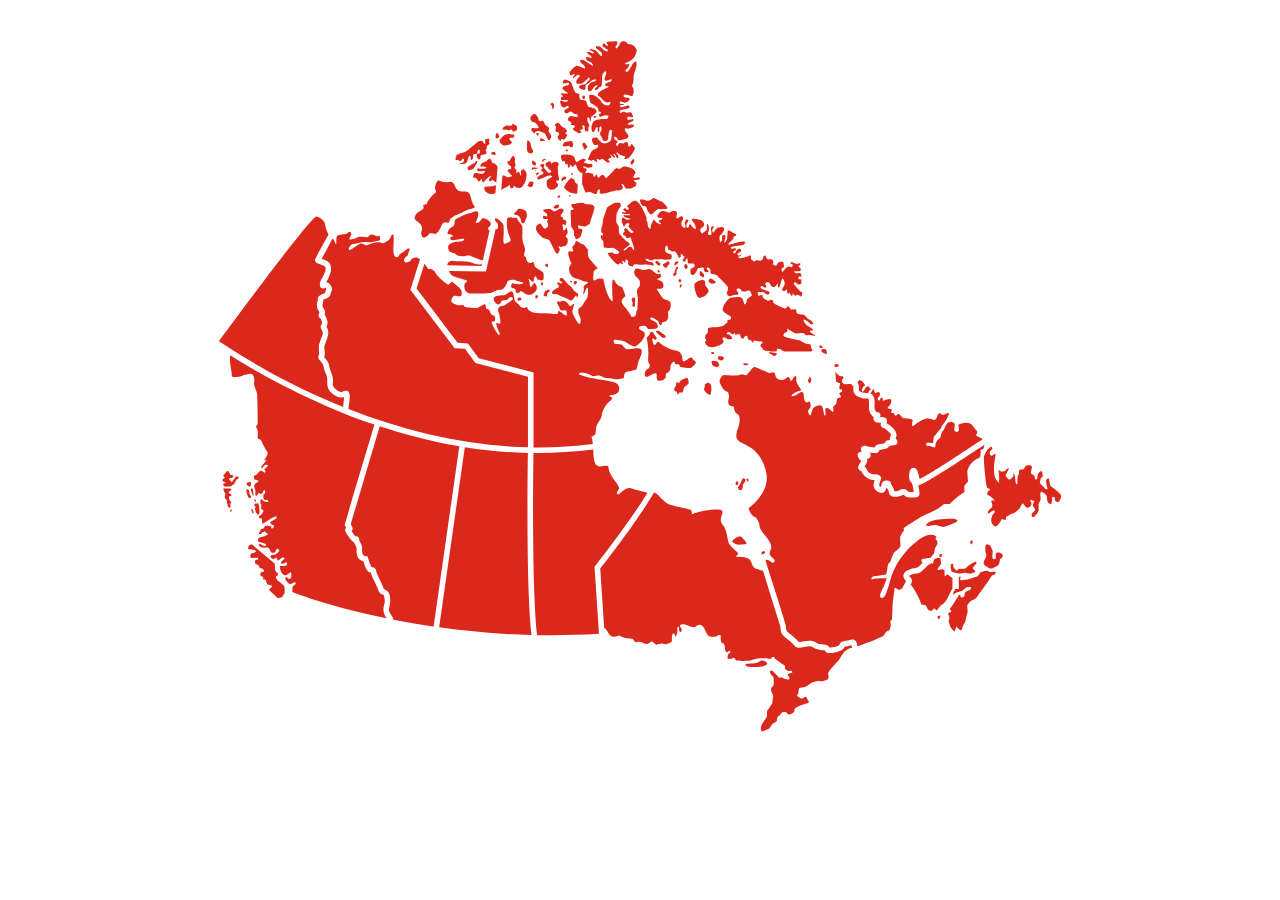
==== Canadian Trees.html @ ece07217 "Update and rename Regional Competition.html to Canadian Trees.html" ====
<!doctype html>
<html>
<head>
<meta charset="utf-8">
<title>R4B Regional Competion</title>
<style type="text/css">
* { box-sizing: border-box; }
body {
  background: #ffffff;
  color: #414042;
  font-family: 'Ted Next';
}
#canada-map { 
  fill: #da291c;
}
#canada-map g {
  transition: .3s;
}
#canada-map g:hover { 
  opacity: 0.7;
  cursor: pointer;
}
.active, .active:hover { 
  fill: #68CADA !important;
}		
#provinceInfo { 
  position: absolute;
  top: 0; right: 0;
  width: 25%;
  background: rgba(0,0,0,0.2);
  pointer-events: none;
  opacity: 0;
  transition: 1s; 
}
@media all and (max-width: 800px) {
  #provinceInfo { width: 40%; }
}
@media all and (max-width: 750px) {
  #provinceInfo { 
    width: 100%; 
    position: static; 
    background: none;
  }
#provinceInfo.show p { 
  color: #000 !important; 
  margin-bottom: 2rem; 
  }
}
#provinceInfo.show { opacity: 1; }
#provinceInfo h1 {
  background: #BBE4EC;
  padding: .3rem;
  padding-left: 1rem;
  margin-top: -.5rem;
  font-weight: 400;
}
#provinceInfo p {
  margin-left: 2rem;
  margin-right: 2rem;
}
</style>
</head>

<body>
	<div id="provinceInfo"></div>
	 <svg xmlns="http://www.w3.org/2000/svg" xmlns:xlink="http://www.w3.org/1999/xlink" id="canada-map"  class="canadaMap" style="enable-background:new 0 0 5000 3000;" x="0px" y="0px"
      	 viewBox="0 0 5000 3000" version="1.1">
      <g id="Midwest">
      	<title>Praries</title>
      	<desc>
      <image>
      </image>
      <p>Maple, White Spruce, White Birch</p>
      </desc>
      <path class="st0" d="M2322.75,2207.32c1.73-2.21,146.86-187.48,206.55-289.57c-16.55-3.9-49.21-12.35-64.88-17.71
      		c-20.91-7.15-44.02,22.56-47.32,23.11c-3.3,0.55-16.51,0-2.2-16.51c14.31-16.51-38.55-48.85-40.21-94.39c0,0-8.97-4.73-31.55,1.23
      		c-29.92,2.45-25.95-47.85-28.2-66.61c-75.86,9.84-158.47,14.4-236.39,13.61c-1.34,95.43-6.31,542.56,14.6,720.36
      		c78.84,1.5,160.62,0.06,244.6-5.19l-17.61-265.02L2322.75,2207.32z"/>
      	<path class="st0" d="M2056.55,1760.14c-81.94-1.85-165.22-9.48-249.49-22.88l-101.6,712.6c110.99,15.54,233.99,27.06,365.49,30.5
      		C2049.98,2297.21,2055.13,1856.59,2056.55,1760.14z"/>
      	<path class="st0" d="M2357.01,1080.5c-0.67-2.56-1.25-4.72-1.77-6.53c-0.68-0.55-1.49-1.07-2.4-1.53
      		C2353.83,1077.1,2355.56,1082.26,2357.01,1080.5z"/>
      	<path class="st0" d="M1778.37,1324.29l40.88,2.77l42.88,58.35l216.69,56.47l0,296.57c80.04,0.96,158.57-3.57,234.52-13.55
      		c-1.19-13.36-2.77-25.05-4.7-26.4c-4.26-2.98,9.8-6.39,14.48-12.78s-1.89-25.68,11.26-44.68c13.15-18.99,14.61-27.03,14.61-30.68
      		c0-3.65,6.57-34.33,29.95-53.32c23.37-18.99,3.65-16.8,0-22.64c-3.65-5.84,31.41-0.54,37.25-19.63s-2.19-31.85-30.87-37.31
      		c-55.06-10.26-82.14-11.11-119.51-25.27c-6.15-0.68-15.71-10.92,8.19-9.56c23.9,1.37,36.88,14.34,40.29,14.34
      		c37.9-8.22,23.01,0.26,52.59,6.83c7.51-0.68,30.05,4.78,38.24,4.78s32.1-2.05,32.1-8.2c0-6.15,0-17.76,7.51-20.49
      		c7.51-2.73,32.18-4.78,39.31-9.56c7.13-4.78,4.4-19.12,10.54-34.15c30.61-63.59,1.93-51.13-44.39-46.44
      		c-6.15,1.37-13.66-9.56-19.12-15.02c-5.46-5.46-21.85-4.1-28.68-6.15s-9.56-16.39-2.05-16.39c54.11,3.51,43.6,15.99,77.85,26.64
      		c10.71,0.4,48.69-37.36,39.61-54.64c-1.36-6.15-21.85-10.24-21.85-18.44c0-8.2,14.34-8.88,21.85-8.88
      		c7.51,0,12.29,12.98,15.71,12.98s36.2,2.73,36.88-8.88c0.68-11.61-5.46-19.81-18.44-23.9s-15.02-12.29-7.51-12.29
      		s30.73,14.34,30.73,19.81c0,5.46,8.2,20.49,13.66-2.73c0,0,15.71,3.41,21.17-12.29c5.46-15.71-3.41-28,3.41-30.73
      		c6.83-2.73,11.61-28,6.15-35.51c-5.46-7.51-25.95-8.88-31.42-17.76c-5.46-8.88-19.81-27.32-21.17-32.78
      		c-1.37-5.46,24.25,4.41,25.62-10.64s-2.74-20.53-19.16-26c-16.42-5.47,12.32-4.11,9.58-19.16c-2.74-15.06-6.84,6.84-27.37-12.32
      		c-20.53-19.16-23.27-9.58-36.95-8.21s-36.95-17.79-41.06,4.11c-4.11,21.9,21.9,28.74,21.9,42.43s2.74,13.69-6.84,24.64
      		c-9.58,10.95-1.37,31.48-1.37,39.69c0,8.21-1.37,45.17-1.37,45.17c-11.05,12.39,3.11,29.11-23.27,30.11c0,0-6.84-17.79-30.11-43.8
      		c-23.27-26,5.47-34.22,5.47-39.69c0-5.47-6.84-20.53-10.95-31.48c-4.11-10.95-15.05,1.37-31.48-28.74
      		c-16.42-30.11-7.32,79.38-7.32,79.38c-8.1,4.74-26.42-30.62-35.3-77.74c-1.45,1.76-3.18-3.4-4.18-8.06
      		c-6.11-3.11-16.94-3.85-26.92,2.6c-16.51,10.68-9.71-12.63-9.71-27.2c0-14.57,17.48-17.87,17.48-17.87s-23.31-25.84-33.99-39.44
      		c-10.68-13.6-2.91-34.97-6.8-36.91c-3.89-1.94-11.66-19.43-22.34-20.4c-10.68-0.97-17.48-14.57-23.31-10.68
      		c-5.83,3.89-2.91,13.6-9.71,16.51c-6.8,2.91-5.83,9.71-1.94,20.4c3.89,10.68-19.43-5.83-19.43,9.71c0,15.54,13.6,42.74,13.6,42.74
      		c-19.8,13.17-9.38,52.49,17.48,58.28c15.54,2.91,26.22,11.65,33.02,11.65c6.8,0,24.28,1.94,6.8,10.68
      		c-17.48,8.74-6.8,16.51-8.74,22.34c-1.94,5.83-6.8,34.97,6.8,1.94c13.6-33.02,10.68,28.17,3.89,33.99s-18.45,33.02-26.22,33.99
      		c-7.77,0.97-9.71,17.48-1.94,33.99c7.77,16.51,3.89,32.05-0.97,31.08c-4.86-0.97-27.2-37.88-27.2-49.54
      		c2.25-24.29,19.99-43.7-7.72-20.45c-3.38,0.97-10.15-12.56-16.43-16.91s-19.81-6.76-22.22-2.42c-2.42,4.35-14.49-4.83-14.49,2.42
      		s3.87,9.18,8.21,18.84s3.38,14.98,11.11,14.98c7.73,0,14.98-4.35,17.39,1.93c2.42,6.28,4.35,15.94-0.48,17.39
      		c-4.83,1.45-17.88-12.56-22.22-13.53c-4.35-0.97-5.8-9.18-8.7-2.9c-2.9,6.28-0.48,10.15-5.8,11.11
      		c-5.31,0.97-27.54-4.83-62.32-3.38c-34.79,1.45-51.21-9.18-53.63-19.33c-2.42-10.15-8.7-1.93-13.53-1.45
      		c-4.83,0.48-16.43-3.38-18.36-9.66c-1.93-6.28-16.91-12.08-19.81-21.74c-2.9-9.66-2.42-34.3-12.56-34.3s-19.81,14.49-28.51,14.98
      		c-8.7,0.48-41.55,0.48-41.55,12.56c0,12.08,11.11,25.12,19.33,24.16c8.21-0.97,11.11-15.94,14.98-15.94
      		c3.87,0,9.18-1.93,15.94-1.93c6.76,0,10.63-11.6,17.88-11.11c7.25,0.48,9.66,6.76,6.28,10.15s-27.06,18.84-30.92,22.22
      		c-3.87,3.38-16.43,1.93-20.78,5.31c-4.35,3.38-6.76,15.46-4.35,19.81c2.42,4.35,4.35,7.25,4.35,11.6c0,4.35,2.42,14.49,3.38,18.36
      		c4.39,34.07-11.37,8.3-15.46,17.39c-0.97,6.28,8.7,29.47,10.63,31.89c1.93,2.42,4.69,11.5,0.66,13.11
      		c-4.03,1.61-28.64-40.73-29.44-48.8c-0.81-8.07,5.24-3.63,10.49-4.84c5.24-1.21,4.03-21.78-2.02-22.99
      		c-21.23-3.94-8.65-22.73-26.62-25.81c-7.26-0.81-2.82-18.96-9.68-19.36c-6.86-0.4-18.55,10.49-26.62,13.71
      		c-8.07,3.23-46.78-1.61-51.62-2.82c-4.84-1.21-3.23-7.66-9.68-7.66s-14.12,2.82-20.57,0c-6.45-2.82-20.97-8.07-22.99-13.31
      		s4.44-23.8,12.5-23.8c8.07,0,28.17,9.36,28.17-5.89s2.86-18.1-39.07-50.5c0,0-11.43,13.34-15.25,12.39s-40.97-29.54-48.6-44.79
      		c-7.62-15.25-21.92-16.2-27.63-16.2c-2.12,0-8.33-10.52-17-21.45l-31.21,98.5L1778.37,1324.29z"/>
      	<path class="st0" d="M2352.84,1072.44c0.91,0.46,1.72,0.98,2.4,1.53C2351.51,1060.93,2351.52,1066.24,2352.84,1072.44z"/>
      	<path class="st0" d="M2357.2,1080.23c1.25-2.09,0.36-4.38-1.96-6.26c0.52,1.81,1.11,3.97,1.77,6.53
      		C2357.08,1080.42,2357.14,1080.34,2357.2,1080.23z"/>
      	<path class="st0" d="M2864.65,2110.19c-0.48,3.36,4.32,2.88,8.64,7.2c4.32,4.32,10.08,6.24,33.61,5.07s12.48-7.47,10.64-11.79
      		c-1.84-4.32-13.52-15.36-15.44-18.24s-13.44-1.44-17.76,0C2878.7,2095.29,2864.27,2107.29,2864.65,2110.19z"/>
      	<path class="st0" d="M2984.88,2161.07c5.6-1.3,15.53-5.01,6.37-12.07c-1.68-2.01-6.37,1.34-6.37,1.34s-4.36,2.01-4.36,7.71
      		S2983.2,2161.07,2984.88,2161.07z"/>
      	<path class="st0" d="M2914.84,1862.22c-8.75-7.08-10,2.08-16.67,16.67c-6.67,14.58-12.08,14.17-10.42,20.83
      		c1.67,6.67,12.61,9.58,14.64,5.83c2.03-3.75,6.61-9.17,4.11-20C2906.51,1885.55,2923.59,1869.3,2914.84,1862.22z"/>
      	<path class="st0" d="M2879.84,1875.14c-3.75,7.92-0.83,12.92,3.81,12.5C2890.61,1885.88,2890.8,1863.95,2879.84,1875.14z"/>
      	<path class="st0" d="M2929.42,1866.39c0-4.17-4.17-3.75-4.17-3.75s0,0-3.52-0.01c-3.52-0.01,2.27,9.18,3.52,11.26
      		S2929.42,1870.55,2929.42,1866.39z"/>
      	<path class="st0" d="M1622.5,846.33c32.28,26.8,1.14,36.1,17.41,60.13c7.91,5.54,23.74-7.12,25.32-12.66c1.58-5.54,18.99,0,23.74,0
      		c28.56-7.56,18.49-57.84,52.22-43.52c3.96,0,5.54-15.82,11.08-18.99c5.54-3.16,13.45-11.87,21.36-12.66
      		c7.91-0.79,36.4-18.2,48.27-21.36c11.87-3.16,30.86-7.12,22.95-14.24c-7.91-7.12-13.45-30.07-15.82-41.14
      		c-10.02-31.05-42.54-0.74-58.55-31.65c-2.37-4.75-7.12-26.11-25.32-22.15c-34.87,7.19-41.2-20.55-51.62,4.75
      		c-1.78,3.96-6.14,18.99-3.76,24.53c2.37,5.54,7.12,11.87,0,14.24s-31.65,34.02-32.44,41.14c-0.79,7.12-8.7,3.96-14.24,7.12
      		c-5.54,3.16,12.66,8.7-11.87,22.15c-24.53,13.45-22.15,29.28-22.15,29.28S1601.14,829.71,1622.5,846.33z"/>
      	<path class="st0" d="M1772.44,601.87c1.71,0,10.89-2.97,11.63,2.22c0.74,5.19,11.86-0.74,12.6-5.93c0.74-5.19,8.15-2.97,7.41,5.93
      		c-0.74,8.89-16.31,9.64-16.31,11.86c0,2.22,14.83,0.74,20.01,0c13.79-3.68,7.44-22.27,18.53-31.13c2.96-2.97,4.45,8.15,4.45,14.08
      		s8.9,0.74,8.62-7.41c-0.7-26.17,15.02-3.37,17.32-22.24c2.22-10.38,9.64-15.57,9.64,0c0,15.57-9.64,0-11.86,10.38
      		c-2.22,10.38,4.45,19.27,10.38,19.27s4.45-16.26,4.45-16.26s16.33-4.35,21.77-6.53c5.44-2.18-2.18-13.06-2.18-13.06
      		s5.44-4.35,5.44-13.18s16.33-12.94,10.89-15.12c-9.63-7,15.18-24.1-17.42-15.24v18.5c-14.74-3.29-1.29-20.49-29.39-8.71
      		c0,0-46.81,42.45-55.51,42.45c-8.71,0-30.48,10.89-30.48,10.89s3.48,6.62,0,6.62C1768.96,589.27,1770.73,601.87,1772.44,601.87z"/>
      	<path class="st0" d="M1850.06,606.86c-2.18,2.91-2.18,7.28-6.55,7.28s-25.8,16.39-25.8,16.39c2.68,19.87,14.88,7.63,19.41,7.63
      		c4.53,0,13.67-18.93,18.04-25.48C1859.52,606.13,1852.24,603.95,1850.06,606.86z"/>
      	<path class="st0" d="M1896.1,602.31c-6.97,8.83-20.53,4.92-28.03,21.44c-4.08,5.67,21.13,1.69,23.45,5.81
      		c4.34,6.76-20.52,5.74-23.72,6.26c-2.87,0-7.82-2.09-9.65-2.09s-1.3,5.21-1.63,9.91c-0.33,4.69,25.88,1.56,29.27,1.56
      		s-2.61,7.04-4.43,8.6c-1.82,1.56-8.86,2.61-11.99,2.35c-3.13-0.26-4.95-2.61-9.65-2.87c-4.69-0.26-15.38-0.52-15.9,1.04
      		c-0.5,4.34-9.73,17.58,2.9,17.47c10.63-1.53,10.44,21.15,20.3,11.99c15.33-19.56,2.31,8.6,15.71,5.8
      		c12.74-21.02,38.22-32.49,26.76-21.66c-11.47,10.83-6.37,19.11,0,17.2c6.37-1.91,7.01-9.56,10.19-3.74
      		c2.09,3.81,7.17,6.41,12.05,7.76l5.01-61.57c-4.18-4.75-10.71-13.16-13.23-13.16c-3.19,0-8.28-0.64-8.92-4.7
      		C1912.45,598.99,1904.35,588.92,1896.1,602.31z"/>
      	<path class="st0" d="M1912.66,705.5c-4.46,0.64-26.12-1.27-27.39,3.19c-7.44,15.38,19.72,34.24,42.88,24.25l2.59-31.81
      		C1922.59,703.59,1914.7,705.21,1912.66,705.5z"/>
      	<path class="st0" d="M1965.54,710.6c5.73-0.64,8.28-1.91,14.65-8.28c6.37-6.37,5.1-1.91,5.73,4.46c0.64,6.37,10.83,8.28,11.47,5.12
      		c0.64-3.16,4.46-11.49,7.01-6.4c2.55,5.1,8.28,5.73,18.47,6.37c10.19,0.64,14.65-9.56,21.02-19.75s5.73-20.39,7.64-30.58
      		c1.91-10.19-6.37-20.39-11.47-22.93c-5.1-2.55-14.01,8.28-11.47,10.83c2.55,2.55,0,14.01,0,14.01
      		c-8.66-9.98,0.16-19.31-16.72-11.47c-2.71,0-4.3-1.91-1.12-5.1c5.14-8.51-12.14-10.45-5.06-20.21c3.86-4.92,0.6-12.28,0-16.1
      		s-0.68-7.01-0.04-13.38c0.64-6.37-6.37-14.65-8.28-12.74c-1.91,1.91-10.19,12.74-12.1,18.47s-10.19,0-10.19,5.73
      		c0,5.73,5.1,13.38,10.83,15.06c5.73,1.69,8.28,14.24-1.27,14.24s-10.83,7.01-5.1,9.56c5.73,2.55,3.19,10.19,11.47,13.38
      		c8.28,3.19-4.46,8.28-12.74,8.28c-11.31,0.78-9.62-10.49-22.41-5.59l-4.59,56.44C1958.24,715.1,1963.41,710.84,1965.54,710.6z"/>
      	<path class="st0" d="M1898.34,873.11c-2.48-4.13,10.74-8.26,11.57-19.01c0.83-10.74-23.14-23.96-31.4-22.31
      		s-6.61,12.39-18.14,16.88c-11.53,4.48-11.61,0.48-6.65-8.61c4.96-9.09,9.09-25.62,4.96-33.88c-4.13-8.26-28.92,5.78-34.7,5.78
      		s-57.02,22.31-57.02,28.92c0.59,37.4-20.26,12.97-28.92,52.88c24.79,0.83,24.79,10.74,16.53,10.74c-8.26,0-6.61,14.05,3.31,14.05
      		s32.23-5.78,42.97-5.78s-1.65,10.74-10.74,10.74c-9.09,0-42.97,1.65-47.93,17.35c-4.96,15.7,6.61,26.44,19.01,28.12
      		c12.39,1.67,10.74,10.72,26.44,12.37c15.7,1.65,29.75-4.13,37.18-2.48c7.44,1.65,43.79,18.18,50.4,18.18c1.51,0,2.36,0.95,2.69,2.4
      		l27.08-119.53C1902.34,878.49,1899.86,875.65,1898.34,873.11z"/>
      	<path class="st0" d="M2118.14,1048.29c-0.83-7.44-35.53-19.83-35.53-29.75c0-9.92-6.61-18.18-8.26-14.05
      		c-1.65,4.13-9.09,7.44-18.18,0c-9.09-7.44-4.13-19.83-11.04-21.48c-6.91-1.65-2.18-13.22-0.53-20.66
      		c1.65-7.44-0.83-19.01-4.13-25.62c-3.31-6.61-6.61-25.62-5.78-38.01s0-16.53,0-30.48c0-13.95-19.01-25.71-19.83-33.98
      		c-0.83-8.26-15.7-0.83-20.66-4.96c-4.96-4.13-19.01,1.65-19.01,1.65c-8.26,40.49,11.57,78.5,13.22,85.94s-14.05,12.39-22.31,15.7
      		c-8.26,3.31-6.61-19.83-5.78-28.92s0.83-35.53,0-43.79c-0.83-8.26-23.14-28.09-30.57-28.09s-1.65,13.22,4.13,16.88
      		c6.75,3.59,6.98,32.02-5,25.36l-38.19,168.56l-146.52-2.66c4.09,9.05,10.08,17.55,17.85,20.75c14.05,5.78,53.71,14.87,54.54,19
      		c0.83,4.13-9.92,9.92-9.92,9.92c-8.26,36.36,19.83,39.66,19.83,39.66s76.85,1.65,85.11-2.48c8.26-4.13,23.96-13.22,38.01-12.39
      		s24.79-25.62,24.79-30.57s24.79-11.57,33.05-6.61c8.26,4.96,28.92,6.61,30.57,9.92c-0.55,11.3-41.34,2-43.79,1.65
      		c-15.19,29.41,14.67,12.97,14.05,28.92c0,11.57,9.09,14.87,15.7,5.78c6.61-9.09,5.78-2.48,23.96,7.44
      		c18.18,9.92,36.36-3.31,42.14-15.7c5.78-12.39-2.48-24.79-7.44-27.27s-7.44,11.57-11.57,14.05c-4.13,2.48-7.44-0.83-7.44-12.39
      		s-5.78-13.22-4.13-17.35c1.65-4.13,13.22,10.74,17.35,10.74c4.13,0,3.31-14.05,4.96-18.18s9.92-3.31,9.92,4.13
      		s13.22,7.44,21.48,8.26C2121.44,1078.03,2118.96,1055.72,2118.14,1048.29z"/>
      	<path class="st0" d="M1875.83,1008.56c-6.61,15.43-37.67-1.61-51.03-4.07c-10.74-3.31-47.93-2.48-61.97-4.13
      		c-13.45-1.58-25.38,5.93-24.92,17.46l135.27,2.45L1875.83,1008.56z"/>
      	<path class="st0" d="M2014.54,1149.22c0,0,1.86,9.81,6.89,8.75c5.04-1.06,9.81-1.06,9.81-5.57S2024.69,1141.36,2014.54,1149.22z"/>
      	<path class="st0" d="M2087.42,1137.03c-3.18,0,0,13.25,0,13.25C2095.4,1148.55,2105.11,1134.56,2087.42,1137.03z"/>
      	<path class="st0" d="M2142.28,1121.66c2.12-2.65-0.8-8.75-2.92-7.95c-2.12,0.8-15.11,6.36-15.11,6.36
      		c-0.89,10.3-14.31,17.88,5.83,20.67C2138.93,1128.7,2126.32,1130.35,2142.28,1121.66z"/>
      	<path class="st0" d="M2199.53,1074.75c-3.18-3.98-6.89-7.69-9.54-7.95c-7.6,0.8-12.77,11.7-1.32,15.37c6.1,1.59,3.71,6.63,0,7.16
      		s-9.28-3.98-13.52-4.24c-4.24-0.26-3.71,3.45,1.06,9.28c4.77,5.83,5.04,10.34,0,11.4c-5.04,1.06-21.47,14.31-21.47,14.31
      		c-8.89,10.04,3.07,11.5,13.25,11.66c5.04,0.27,51.15,22.79,57.25,24.91c6.1,2.12,8.48-2.65,11.13-6.33
      		c2.65-3.68,7.69-13.02,10.87-13.4c3.18-0.38,1.06,7.54,3.71,7.8c2.65,0.27,4.51-8.22,5.04-10.32c0.54-7.67-17.34-11.43-20.67-20.76
      		c-1.06-2.72-4.51-9.47-9.54-12.38S2202.71,1078.72,2199.53,1074.75z"/>
      	<path class="st0" d="M2020.24,822.72c4.6,3.43,9.21,12.03,9.54,21.23s6.25,7.56,9.86,7.56c3.62,0,9.54-18.09,12.17-24.99
      		c2.63-6.91-0.99-16.44-1.97-21.37c-0.99-4.93-12.5-7.23-15.13-8.88c-2.63-1.64-16.77-4.6-18.09,0
      		c-1.32,4.6-14.14,15.78-14.14,15.78C2000.16,821.46,2014.49,817.27,2020.24,822.72z"/>
      	<path class="st0" d="M2169.2,970.56c6.25,5.26,7.56-1.97,11.84-9.54c7.39-11.45-9.51-12.23-0.66-18.09
      		c2.96-0.99,6.25,4.93,8.55,2.96c6-7.07,13.27,1.39,20.72-10.52c3.29-3.62,4.28-7.23,4.43-14.14c3.05-19.34-13.05-8.41-6.73-21.37
      		c0.99-2.96,4.6-5.92,6.25-8.88c1.64-2.96-1.32-14.47-2.63-19.4c-1.32-4.93-3.95-0.99-5.26,2.3c-1.32,3.29-4.27,5.26-7.56,5.26
      		c-3.29,0-2.96-7.23-2.96-12.17c0-4.93-1.64-4.6-1.64-9.21c0-4.6,7.23-0.33,10.39,1.64c3.16,1.97,4.4-8.22,4.73-13.81
      		c0.33-5.59-2.96-5.59-7.89-6.91c-4.93-1.32-3.29-0.33-4.93-5.9c-1.64-5.57-3.62-6.93-6.91-6.93s-4.6-5.59-0.99-9.21
      		c16.59-13.67,10.35-29.01-10.19-20.97c-2.96,1.06-10.19,9.14-17.43,7.89c-7.23-1.25-7.23-4.67-11.84-6.64
      		c-5.87-2.94-49.04-1.93-23.35,12.5c11.18,5.26,8.88,15.45,5.79,14.94c-3.09-0.52-5.13-1.45-9.66-1.64
      		c-4.53-0.19-3.36-8.69-4.68,3.48c-1.32,12.17,6.58,8.88,16.44,8.88s-3.62,6.91-0.33,12.17c3.29,5.26,3.29,0.66,3.95,8.88
      		c0.66,8.22-0.66,8.88-7.56,13.81c-6.91,4.93-10.25,0-10.25,0s-13.09-18.3-13.09-18.3c-29.89,13.79-16.71,32.24,2.63,51.51
      		c11.58,13.93,16.29,6.46,30.58,13.81C2145.86,921.23,2162.95,965.3,2169.2,970.56z"/>
      	<path class="st0" d="M2651.27,1527.7c0,0,2.04-6.81,7.84-6.47c20.07,3.39,5.93-14.29,19.76-24.87c3.75-2.73,13.63-7.5,13.63-13.97
      		s-2.38-23.51-10.9-19.08c-8.52,4.43-23.17,9.2-23.17,14.65c-1.36,12.49-14.55-3.75-14.99,5.45c0,5.45-1.36,13.97-3.75,15.67
      		c-6.4,1.55-4.73,19.03,2.04,17.72c3.75-0.68,5.45,0,4.77,5.79S2651.27,1527.7,2651.27,1527.7z"/>
      	<path class="st0" d="M2762.68,1522.24c3.75,3.41,10.56,8.52,13.97,8.52s3.75-10.9,5.49-17.38c1.75-6.47-0.72-13.97-0.04-18.24
      		s-7.15-10.38-10.9-12.43c-3.75-2.04-6.47,3.07-11.58,3.41c-5.11,0.34-3.07,12.95-3.07,12.95
      		C2749.11,1506.72,2755.83,1515.74,2762.68,1522.24z"/>
      	<path class="st0" d="M2704.42,1422.08c32.98-24.54,7.66-22.36,2.38-37.13c-5.87-13.34-38.93,28.29-38.5,5.79
      		c-0.57-17.19-7.27-33.37-26.91-36.11c-7.49-0.34-47.01-12.61-65.75-32.71c0,0-6.81-3.75-10.9,4.09c-4.09,7.84-9.88,9.88-12.95-1.02
      		c-3.07-10.9-4.43-18.74-1.7-18.74s7.15,6.47,11.24,6.47c4.09,0,6.13-8.52,3.07-11.24c-3.07-2.73-11.92-17.72-14.65-19.08
      		c-2.73-1.36-9.88,0.34-10.9,5.11c-1.02,4.77-6.13,12.95-12.27,16.01c0,0,6.47,37.14,6.13,48.72c-0.34,11.58,1.05,19.08,0.01,24.87
      		s-0.69,25.21,2.03,27.26c6.1,4.98,5.18,18.39-1.98,22.14c-2.79,1.7-9.26,6.13-11.65,11.58c-4.26,7.05-3.89,24.02,7.73,20.78
      		c9.93-2.2,33.05-23.11,37.24-9.88c0.68,4.09-1.36,7.84,0,12.27s1.7,12.95,6.81,12.95c15.02,0.68,18.5-0.86,28.28-11.63
      		c2.73-4.04-1.7-14.26,3.07-17.33c4.77-3.07,16.01-8.52,16.01-16.35s-0.68-15.67,3.75-21.8s9.2-10.22,11.58-8.86
      		c4.22,4.17-1.87,12.64,12.27,10.9c1.02-1.02,8.52,0.34,8.52,4.77c0,4.43,1.7,6.81,9.54,6.81
      		C2677.97,1421.87,2694.5,1427.65,2704.42,1422.08z"/>
      	<path class="st0" d="M2601.88,1301.04c0.33-5.31-6.97-9.95-11.94-12.27c-4.98-2.32-4.3-3.04-8.12-6.83
      		c-3.82-3.78-13.77-6.11-15.76-4.45s-4.31,2.32-4.31,2.32s24.88,24.54,28.52,24.54C2593.92,1304.36,2601.54,1306.35,2601.88,1301.04
      		z"/>
      	<path class="st0" d="M2577.72,808.98c-14.27,14.96-7.65,21.22-2.44,21.22s13.57-2.09,12.53,3.13c-1.04,5.22-7.65,5.57-11.13,5.57
      		s-0.33,9.48,2.36,10.16c2.69,0.67,7.07,7.24,2.78,6.73c-35.26-8.9-19.18-37.61-36.28-1.18c-3.2,3.87-2.68,18.64-5.33,19.23
      		c-2.66,0.59-10.04-7.68-10.04-20.09c0-12.41-8.27-13.89-4.14-18.02c4.14-4.14-23.34-62.04-39-70.91
      		c-15.66-8.86-29.54,14.77-35.45,16.25c-5.91,1.48,2.36,9.45,3.55,10.64c1.18,1.18,1.4,7.09-5.65,6.5
      		c-7.05-0.59-5.87-7.68-10.01-6.5c-4.14,1.18-7.68,7.09-3.25,8.86c4.43,1.77,10.93,8.86,5.02,8.86c-5.91,0-13.89-4.43-13.29-0.3
      		c3.98,10.99,34.12,2.14,32.79,7.68c-1.48,3.55-16.84,3.84-19.79,2.96c-2.95-0.89-6.79-1.48-5.61,1.77
      		c1.18,3.25,8.57,8.57,15.66,8.86c7.09,0.3,14.48,4.43,10.04,5.32c-4.43,0.89-12.11,4.14-16.25,0.59
      		c-4.14-3.55-13.89-9.75-15.07-6.2c-1.18,3.55-2.43,4.73-1.8,15.07c0.62,10.34,5.05,5.02,5.05,11.23c0,6.2,2.36,9.75,5.32,7.09
      		c2.95-2.66,7.09-12.11,9.75-11.52c2.66,0.59,10.93-2.66,9.75,3.55c-1.18,6.2-4.73,3.55-2.66,9.75c2.07,6.2,22.45,20.09,18.61,21.86
      		c-17.27,13.52-23.71-31.05-36.63-10.93c-2.66,2.66,5.02,7.09,1.18,10.05c-3.84,2.95-5.91,5.02-5.91,8.27
      		c0,3.25,11.52,6.2,11.52,9.45c0,3.25,4.73,10.04,11.52,5.02c6.8-5.02,7.98-2.07,10.04,5.91c2.07,7.98,15.36,40.48,11.23,42.25
      		c-4.14,1.77-6.8-7.68-9.45-11.23c-2.66-3.55-13.29-0.59-15.66,2.66c-2.36,3.25-15.66,15.36-16.84,9.16
      		c-1.18-6.2,24.82-16.25,24.52-23.64s-8.86-7.39-12.7-11.23s-29.84-28.36-29.84-35.16s0.3-22.75-2.95-27.18
      		c-3.25-4.43-8.57-10.93-7.68-20.68c0.89-9.75-0.59-18.61,2.07-26.89c2.66-8.27,8.27-19.5,11.23-21.86c2.95-2.36,5.32-6.8,4.14-13
      		c-1.18-6.2-1.77-7.39-9.16-7.39c-7.39,0-14.18-0.3-19.2,2.36c-5.02,2.66-24.23,13.29-26,17.14c-4.03,16.25-17.48,44.86-16.84,60.57
      		c-0.3,6.5-3.84,18.02-5.02,20.09c-1.18,2.07-0.89,14.48,0,16.25c0.89,1.77,6.2,3.25,6.2,5.61c0,2.36,2.07,6.5,0,6.8
      		c-2.07,0.3-9.16-2.36-9.16,3.55c0.12,11.93,12.64,16.49,11.23,28.95c-0.89,5.61,0.89,16.84,5.02,16.84s25.41,0.3,29.25-0.59
      		c4.5-1.46,28.23,11.61,27.77,17.73c-1.57,9.49-18.66,9.07-24.23,2.66c-3.84-4.14-21.57,0-21.57,2.66c0,2.66,33.68,45.2,41.36,43.13
      		c7.68-2.07,6.2-8.57,8.86-6.2c2.66,2.36,11.52,7.68,10.93,3.25c-0.59-4.43-6.5-11.23-1.48-11.52c5.02-0.3,7.68,10.34,10.04,6.8
      		c2.36-3.55-0.59-14.18,4.73-11.82c5.32,2.36,8.86,6.8,7.09,10.93c-1.77,4.14-0.3,12.11,5.32,13.29c5.61,1.18,13.89,6.5,13.89,2.07
      		c0-4.43,3.84-8.27,9.16-7.68c5.32,0.59,14.48,2.07,20.09,2.36c5.61,0.3,10.64-1.77,19.2-1.77c8.57,0,9.75,1.18,17.73,1.18
      		s15.66,8.57,15.36-0.59c-0.3-9.16-9.75-9.16-17.43-11.23s-19.79-10.34-12.7-11.82c7.09-1.48,14.48,7.09,20.09,7.09
      		s9.45-4.43,12.7-4.73c11.47,0.08,61.39,4.49,67.66-2.07c0-5.02,5.02-16.25-5.61-18.91s-19.5-4.73-19.5-18.61
      		c0-13.89,4.43-14.48,7.09-13.89c6.92,1.59,0.97,17.58,10.34,17.14c3.25,0.3,4.73,4.43,9.16,5.32c4.43,0.89,4.73-1.77,9.16-1.18
      		c4.43,0.59,9.75,5.32,10.34,10.04c1.57,7.38,6.44,3.1,6.5,13.59c0.59,4.73,11.52,0.89,10.05-4.43c-1.48-5.32-2.07-7.39,2.36-7.68
      		c4.43-0.3,1.18,1.48,5.32,5.32c4.14,3.84,8.27,3.55,6.5,6.2c-1.77,2.66-3.84,9.75-6.5,10.34c-2.66,0.59-3.55,2.07-0.3,4.73
      		c3.25,2.66,6.5,5.32,9.45,1.48c2.95-3.84,2.66-10.34,6.8-10.64c4.14-0.3,2.95,12.41,2.95,15.95c0,3.55,2.36,3.55,8.86,3.55
      		c6.5,0,16.42-0.62,17.08,2.01s5.27,10.21-3.95,14.5c-9.23,4.28-11.2,7.58-11.2,12.85c0.55,23.25,11.59,21.23,23.06,4.61
      		c4.28-5.93,3.29-15.48,10.54-15.48c7.25,0,19.11-5.6,19.11,0.33c0,5.93,1.32,15.81,8.57,16.14c7.25,0.33,14.93-0.99,8.13-7.58
      		c-6.81-6.59-5.49-11.86-2.19-11.53c21.17,4.61,6.61,23.53,15.48,25.04c4.61,0.33,19.11,2.31,22.73,6.92
      		c3.62,4.61,42.83,40.85,43.16,46.78c0.33,5.93,0,15.16-3.62,18.12c-3.62,2.97,0.99,22.4,14.83,16.14s26.36-4.94,28.66-6.26
      		c2.31-1.32,2.31-8.57-3.29-12.19c-5.6-3.62-2.64-7.91,0.99-10.21c3.62-2.31,12.85-1.65,15.16,5.6c2.31,7.25,16.14,6.59,20.43,3.29
      		c4.28-3.29,13.84-3.29,15.48,2.64c1.65,5.93,10.54,12.52,2.64,18.45c-7.91,5.93-16.14,10.21-16.8,14.83
      		c-1.21,14.67-8.89,28.95-13.51,3.95c-2.31-7.58-8.24-14.83-14.17-15.81c-5.93-0.99-31.63,2.31-38.55,3.62
      		c-6.92,1.32-29.65,31.63-29.32,45.47c0.33,13.84,31.63,24.71,32.95,28.99c1.32,4.28,0.66,11.86-8.9,11.86s-2.31,11.53-7.25,12.19
      		c-4.94,0.66-10.87,11.86-15.81,12.52c-4.94,0.66-19.77,4.94-25.04,4.94c-8.46,0.75-29.5-1.34-34.79,5.36c0,0,3.11,16.86-2.73,18.8
      		s-7.78,15.53-7.78,17.49c0,1.96,5.67,11.04,5.67,11.04s-6.96,3.24-5.67,7.13c1.3,3.89,9.16,18.8,25.33,18.8
      		c16.17,0,36.92-9.73,45.34-16.86s-7.13-13,0-20.12s10.37,3.26,19.45,5.2s18.53,0,17.04-4.86c-1.48-4.86-11.86-15.17-18.34-14.23
      		c-6.48,0.94-1.94-9,5.19-8.9c7.13,0.11,10.37,11.2,16.86,8.9c6.48-2.3,0.62-6.44,4.41-6.1c3.79,0.34,3.19,8.27,5.39,9.65
      		s4.17-5.52,10.25-4.14c6.08,1.38,6.43-3.82,9.2,8.66c2.77,12.48,12.48,10.92,12.48,6.15c0-4.77,16.06-13.09,14.96-6.15
      		c-1.1,6.93,2.37,13.87,9.99,14.56s11.09,15.25,13.17,9.71c2.08-5.55-0.69-8.32,6.24-7.63c6.93,0.69,12.48,2.77,16.64,3.47
      		c4.16,0.69,14.56-0.69,13.87,4.16c-0.69,4.85-7.63,4.85-8.32,11.79c-0.69,6.93,9.08,9.01,8.35,12.48c-0.73,3.47,8,8.32,10.22,8.32
      		c2.22,0,44.51,7.63,45.9,0s0-7.63,8.32-7.63s15.95,10.94,20.8,11.02c4.85,0.08,103.99,0,103.99,0s12.48-2.7,6.24-8.94
      		c-6.24-6.24-4.85-20.11-4.85-20.11s-11.09-1.39-16.64-1.39s-24.96-13.88-32.58-14.91c-7.63-1.03-58.93-12.82-58.93-17.67
      		s3.47-13.17,6.93-11.09s13.17-8.96,6.93-16.61c-6.24-7.65,25.65,20.77,39.52,19.39s27.73-4.37,31.2,3.02
      		c3.47,7.38,19.36,2.09,23.25,3.2c3.9,1.11,17.82,5.01,17.82,2.78c0.65-3.88-26.97-15.62-20.05-19.87
      		c4.46-0.73,15.59-1.29,11.7-5.19c-3.9-3.9-18.93-13.36-24.5-16.71c-5.57-3.34-13.92-16.15-13.36-21.16s13.36,4.45,15.59,5.57
      		c2.23,1.11,10.58,11.69,13.92,11.69c3.34,0,12.25,2.23,6.68-7.8c-5.57-10.02-12.81-9.47-18.93-14.48s-6.68-7.24-12.25-12.25
      		c-9.26-8.43-37.39,1.79-33.41-20.6c0-8.35-16.71-0.56-20.05-2.78c-3.34-2.23-14.6-22.08-15.24-13.78
      		c-0.64,8.3-8.93,12.13-19.78,5.74c-10.85-6.38-37.02-14.68-36.38-21.7c0.64-7.02-5.74-13.4-15.32-7.02
      		c-9.57,6.38-6.38-1.43-12.76-2.63c-6.38-1.2-14.04-6.95-14.04-15.88s-8.93,1.28-14.04,0c-5.11-1.28-7.66-14.04-2.55-14.04
      		s22.5-1.91,26.88,4.47c4.39,6.38,12.68,7.02,15.24,2.55c2.55-4.47,7.82-8.93-15.24-14.68c-23.05-5.74-19.62-14.6-14.84-15.9
      		c4.78-1.3,8.69,5.21,14.78,5.65s5.65-5.21,1.74-11.73c-3.91-6.52,0.87-7.82,6.52-9.13c5.65-1.3,11.73,3.91,12.6,9.56
      		c0.87,5.65,15.21,16.95,23.9,1.3c8.69-15.64,4.35,12.17,9.13,10.86s11.73-38.24,14.78-38.24c3.04,0,11.73,18.69,7.82,26.94
      		s-11.3,16.51-9.13,19.99c2.17,3.48,7.39,5.21,9.13,4.35c1.74-0.87,10-8.26,10-5.65c-0.23,2.48,0.71,24.94,8.26,13.04
      		c2.61-4.35,3.91,5.65,8.26,10c4.35,4.35,6.95-4.78,5.65-10.43c-1.3-5.65,2.17,7.82,8.69,10s4.35-2.61,10.43-2.61
      		c6.08,0,9.56,6.52,13.47,6.52s7.82-14.78,2.61-16.95s-31.72-30.85-30.85-34.33s6.08-7.82,10.86-0.87
      		c4.78,6.95,17.82,6.52,18.25,2.61c0.43-3.91,2.61-17.38,0-18.25s-7.39,2.17-10-1.74s0-9.13,3.48-9.13s9.56,3.91,7.39-4.35
      		s-2.61-10.43-13.04-8.26c-10.43,2.17-19.12-7.39-13.04-7.82c6.08-0.43,23.03,0.87,23.9-5.65c0.87-6.52,0.43-5.21-5.21-10
      		c-5.65-4.78-4.35-6.52-0.43-6.95c3.91-0.43,8.69-11.73-3.04-8.69s-16.51-1.74-19.99-3.04s-11.3-2.61-11.73,0
      		c-0.43,2.61,4.35,7.39,7.82,7.39s-3.04,14.78-6.08,10.43c-3.04-4.35-15.64-4.78-25.21,9.56c-9.56,14.34-12.17,8.26-12.17,0
      		c0-8.26,9.56-6.08,9.56-10.86c0-4.78-1.3-14.31-2.61-18.02c-1.3-3.71-19.99-4.14-24.34,6.72c-4.35,10.86-6.95,6.95-14.34,3.48
      		c-7.39-3.48,0.43-6.08-0.43-10.43c-4.82-24.4-25.59,2.79-29.98-24.34c-2.61-6.52-10.86,0.87-10.86,7.82
      		c0,6.95-9.01,10.43-11.67,10.86c-2.67,0.43-4.84-0.43-9.62-1.74c-4.78-1.3-8.69,0.87-10.86,3.48c-2.17,2.61,0,2.61-6.08-1.3
      		c-6.08-3.91-6.52-1.74-9.13-7.39c-2.61-5.65,0-3.04-0.43-9.56s-6.78-3.65-10.96-1.91c-4.18,1.74-32.36,10.44-36.53,7.65
      		c-4.18-2.78-3.83-6.61,1.04-6.96c4.87-0.35,10.09-2.43,8.7-3.48s-14.61,2.08-15.66-2.79c-1.04-4.87,0.7-5.57,5.92-7.65
      		c5.22-2.09,10.79-7.31,7.65-12.87s-13.22-2.44-17.05,3.48c-3.83,5.92-5.22,12.18-10.44,11.13c-5.22-1.04-1.74-7.65,0.35-9.05
      		c2.09-1.39,9.05-2.33,7.65-8.47c-1.39-6.14-13.22,1.27-17.75,0c-4.52-1.27-3.83-7.88,2.09-8.58s40.71-5.92,44.89-7.65
      		c4.18-1.74,14.61-13.22-2.09-12.18c-16.7,1.04-48.36,11.83-52.54,12.18c-4.18,0.35-11.13,0.35,6.26-14.61
      		c17.4-14.96,3.13-14.61,12.18-18.09c9.05-3.48,12.87-5.57,1.74-11.13c-11.13-5.57-26.1-18.44-27.49-11.83
      		c-1.39,6.61-0.7,29.58-2.78,33.4c-2.09,3.83-7.31,17.4-9.74,13.92c-2.44-3.48,4.87-23.66,4.18-27.49
      		c-0.7-3.83-13.22-3.48-14.27,3.83c-1.04,7.31,2.09,17.75-1.74,17.75c-3.83,0-3.83,10.44-5.92,3.48s-4.18-24.7,1.04-26.79
      		c5.22-2.09,15.31-19.83,15.66-23.66c0.35-3.83-6.61-10.79-14.61-8c-8,2.78-8-0.7-13.57,2.78c-5.57,3.48-14.61,19.83-16.35,18.79
      		c-1.74-1.04-5.22-13.22-2.09-14.27c3.13-1.04,6.26-10.09,4.52-11.13c-1.74-1.04-10.79,1.74-10.79,6.61c0,4.87,4.52,26.79,0,27.84
      		c-4.52,1.04-11.83,1.39-11.83-5.22c0-6.61,4.18-9.39,4.18-14.96s-0.7-13.57-2.09-17.05c-1.39-3.48-3.83-9.05-5.92-2.78
      		c-2.31,10.24,4.39,19.26-7.63,25.75c-4.2,2.78-10.47,11.83-14.64,6.96c-14.55-22.29,10.23-20.06,11.14-32.36
      		c0-7.31-1.39-19.14-31.66-23.31c-36.45-5.1-4.51,11.54-3.48,26.44c0,3.48,7.66,12.53,0.35,12.18
      		c-7.31-0.35-17.05-13.57-18.09-16.35c-1.04-2.78-6.26-3.48-7.65,6.61c-1.39,10.09-11.83,4.52-10.09-4.87
      		c1.74-9.39,10.44-14.96,7.65-19.83c-2.78-4.87-10.09-1.39-10.79,2.44c-0.7,3.83-3.13,3.83-3.13,8.7c0,4.87,5.92,16.35,2.44,19.14
      		c-3.48,2.78-18.09-3.48-15.66-17.4c2.44-13.92,6.61-9.74,6.61-19.83c0-10.09-5.92-10.79-17.4-2.44
      		c-11.48,8.35-10.09-3.48-6.61-17.05c3.48-13.57-22.27-9.39-28.18-3.83C2612.16,814.2,2591.98,794.02,2577.72,808.98z"/>
      	<path class="st0" d="M1918.68,580.95c7.16,0,8.92,2.98,9.83,0s1.21-11.04-5.06-11.63c-7.37-0.35-13.24,1.88-12.23,5.67
      		C1911.22,574.98,1911.52,580.95,1918.68,580.95z"/>
      	<path class="st0" d="M1940.16,513.82c3.58-1.79,3.58-10.74,1.19-10.74c-2.39,0-1.79-3.88-1.79-6.86c0-2.98-5.37,0-8.05,0
      		s-2.5,17.6-2.5,17.6C1935.75,516.21,1936.58,515.61,1940.16,513.82z"/>
      	<path class="st0" d="M1972.98,480.71c3.88-0.9,1.49,3.28,5.07,4.18c3.58,0.89,5.97-3.28,7.79-3.58c1.82-0.3,7.43-3.88,8.92,3.58
      		c1.49,7.46,13.42,1.79,17.6-2.68c4.18-4.47,0-9.84,0-14.32c0-4.47-6.56-3.58-11.93-8.35c-5.37-4.77-5.97,2.98-8.35,5.34
      		s-16.11,0.62-19.99,0.03c-3.88-0.6-14.62,9.55-14.62,9.55C1952.03,483.84,1966.37,482.26,1972.98,480.71z"/>
      	<path class="st0" d="M1945.82,530.23c-0.31,4.77,10.75,13.13,14.63,13.72c3.88,0.6,14.02-2.39,17.9-2.39s10.14-3.58,13.13-6.86
      		c2.98-3.28,2.09-7.76-1.49-8.65c-3.58-0.89-6.56-4.77-6.26-8.96c0.3-4.19,5.67-2.97,11.93-3.57c6.26-0.6,7.46-6.26,7.46-10.44
      		c0-4.18-8.05-0.89-12.83-3.58c-23.38-5.82-37.13,10.43-47.26,26.55C1943.02,526.05,1946.13,525.46,1945.82,530.23z"/>
      	<path class="st0" d="M2806.29,1419.37c5.99-2.82,8.81-4.58,6.34-10.57c-2.47-5.99-4.93-11.63-10.22-11.63
      		c-24.05-0.84-21.11-1.82-15.5,16.91C2786.91,1414.08,2800.3,1422.19,2806.29,1419.37z"/>
      	<path class="st0" d="M2831.66,1382.73c0-5.99-20.08-4.64-20.08-4.64c-4.23,0.13-2.47-0.64-4.23,4.64
      		C2806.56,1393.81,2831.65,1401.57,2831.66,1382.73z"/>
      	<path class="st0" d="M2792.55,1364.58c0-4.4-2.82-3.7-7.75-3.7s-2.02,7.4-2.02,7.4
      		C2794.14,1369.69,2792.55,1368.99,2792.55,1364.58z"/>
      	<path class="st0" d="M2917.27,1414.43c3.88,0,11.98-3.88,11.98-6.02s-21.14-2.78-21.14-2.78
      		C2907.41,1410.21,2913.4,1414.43,2917.27,1414.43z"/>
      	<path class="st0" d="M3037.06,1364.89c-4.93-0.57-25.01-4.05-25.01-4.05c-3.11,2.53,0.35,7.79,5.28,8.09
      		c4.93,0.3,6.34,6.74,12.33,7.1C3037.7,1377.35,3047.01,1367.11,3037.06,1364.89z"/>
      	<path class="st0" d="M3169.53,1460.24c0,5.99-3.52,8.1-3.52,8.1c-3.52,8.1,0.35,14.8,5.81,14.8s5.81-12.68,5.81-14.8
      		C3177.63,1466.23,3169.53,1454.25,3169.53,1460.24z"/>
      	<path class="st0" d="M3217.44,1353.44c0.01,3.46,0.01,3.46,0.01,3.46s-0.77,3.07,8.83,7.68s14.59,4.99,13.44,1.92
      		c-1.15-3.07-1.15-17.66-8.45-17.66C3223.98,1348.84,3217.43,1349.99,3217.44,1353.44z"/>
      	<path class="st0" d="M3212.85,1344.23c16.18,3.2,8.76-9.82,0-10.37C3209.19,1334.05,3206.81,1344.69,3212.85,1344.23z"/>
      	<path class="st0" d="M2480.52,1147.88c0-4.01-6.93-3.28-9.48-1.82c-2.55,1.46-4.38,10.57-4.38,10.57c5.57,7.74,5.5,9.44,2.55,19.69
      		c0,3.65,7.66,9.12,10.21,3.65c2.55-5.47-0.36-12.76,1.09-18.59S2480.52,1151.89,2480.52,1147.88z"/>
      	<path class="st0" d="M2580.78,1011.65c-1.46-0.49-2.55-5.96-6.93-7.05c-4.38-1.09-6.56-5.47-9.84-4.01s-2.19,4.38-4.74,4.01
      		c1.71,2,11.99,17.19,18.23,13.85C2579.32,1017.72,2582.24,1012.14,2580.78,1011.65z"/>
      	<path class="st0" d="M2612.14,1002.77c-2.19-2.92-5.47,2.55-9.12,5.1c-7,4.06-12.46,2.11-12.03,10.82c3.5,4.24,10.6,15.75,17.5,3.4
      		c2.55-5.1,6.56-6.56,8.39-12.6C2618.7,1003.46,2614.32,1005.69,2612.14,1002.77z"/>
      	<path class="st0" d="M2574.59,1037.41c-1.47,0.36-4.37-3.28-4.37,2.55c0,5.83,0,5.83,0,5.83s-0.02,0.73,4.36,0
      		c4.38-0.73,4.38,1.82,4.38-0.73C2578.96,1042.51,2576.06,1037.04,2574.59,1037.41z"/>
      	<path class="st0" d="M2736.13,1147.56c0,0,15.15-4.4,18.57-6.84c3.42-2.44,17.59-13.68,16.61-22.96
      		c-0.98-9.28-15.15-16.61-13.68-27.85s-2.93-16.12-16.61-13.19c-13.68,2.93-26.39,12.22-26.39,20.52
      		C2715.81,1109.96,2721.98,1142.46,2736.13,1147.56z"/>
      	<path class="st0" d="M2774.95,1085.71c7.55,7.26,8.71,3.77,17.67,3.77c8.97,0,6.42-3.77,5.52-7.55c-0.9-3.77,0.9,3.77-10.87-7.55
      		s-14.35,1.48-14.35,1.48S2767.41,1078.45,2774.95,1085.71z"/>
      	<path class="st0" d="M2746.09,1063.94c7.42,4.06,6.81-1.74,7.39-7.26c0.58-5.51-6.97-8.71-8.71-12.48c-1.74-3.77-6.1-2.78-6.1-2.78
      		c-2.31,0.04-2.9,7.13-2.32,11.88S2738.67,1059.88,2746.09,1063.94z"/>
      	<path class="st0" d="M2653.04,1074.1c0,1.16-2.03,3.42,0,5.92c2.03,2.5,2.68,6.82,4.93,5.69c0,0,6.1-2.39,5.81-5.69
      		c-0.29-3.31-2.6-3.6-2.9-5.92C2660.59,1071.78,2653.04,1072.94,2653.04,1074.1z"/>
      	<path class="st0" d="M2659.43,1105.74c0,0,3.21,0.87,4.36-4.06c1.15-4.93,3.49-7.55,0-7.55c-5.23-0.47-7.55,1.27-5.83,5.83
      		C2658.27,1102.26,2653.62,1102.26,2659.43,1105.74z"/>
      	<path class="st0" d="M2632.14,1050.88c-0.87,5.22-2.03,4.64,1.16,7.84c18.36,4.27,7.33-20.62,13.35-24.38
      		c3.19-0.87,6.97-11.32,2.32-10.16c-4.64,1.16-5.96-2.15-6.75,3.57c-0.8,5.72-3.99,8.87-3.99,8.87s-1.16,3.51-1.45,9.61
      		C2636.5,1052.33,2633.01,1045.65,2632.14,1050.88z"/>
      	<path class="st0" d="M2638.24,1018.7c0,0,13.34-9.33,12.91-12.23s-2.31-6.1-6.45-3.19c-4.14,2.9-5.01-0.29-6.46,4.93
      		C2636.79,1013.43,2633.01,1015.84,2638.24,1018.7z"/>
      	<path class="st0" d="M2680.33,1032.01c0,0,7.84,0.18,7.84-4.27c0-4.44,0.87-10.92-3.92-12.9c-4.79-1.99-6.82-5.76-7.11-1.99
      		C2676.59,1028.57,2669.21,1019.12,2680.33,1032.01z"/>
      	<path class="st0" d="M2259.67,860.67c6.09,0,22.14,7.17,28.62,1.71c6.48-5.46,13.65-4.78,15.36-16.38
      		c1.71-11.6,20.14-52.56,15.02-60.41c-6.68-15.28-29.17-3.23-42.32-13.99c-13.71-4.91-25.65,2.84-39.25,3.76
      		c-5.46,0-7.51,1.71-9.22,2.39c-1.71,0.68,3.83,14.57,12.03,18c8.2,3.43-13.91,0.76-14.29,6.29c-0.38,5.53,2.29,62.52,2.29,62.52
      		s8.4,14.19,9.74,14.32c1.33,0.13,1.47,17.99,1.6,21.32c0.13,3.33,3.86,2.13,3.86,4.66c0,2.53,1.92,9.33,3.89,9.08
      		c9.21-0.13,19.47-6.04,21.84-19.8c1.37-8.53,7.17-15.36,0-19.8s-10.93,2.73-12.81-4.78
      		C2254.16,862.04,2253.58,860.67,2259.67,860.67z"/>
      	<path class="st0" d="M2511.06,782.55c6.66,1.48,14.06,0.74,15.53,9.25c1.48,8.51,11.84,27.37,19.6,24.41
      		c7.77-2.96,19.23-20.71,27-20.71s35.51,1.11,35.51-3.33c0-4.44-16.27-25.89-28.48-28.48s-21.82-15.53-29.59-10.73
      		c-7.77,4.81-9.62,9.99-19.97,9.99s-5.18-2.22-14.43-4.07c-9.25-1.85-13.33-2.55-17.02-0.72
      		C2499.22,758.16,2504.41,781.07,2511.06,782.55z"/>
      	<path class="st0" d="M2159.69,785.88c0,0-4.07,1.48,0,5.55c4.07,4.07,4.81,1.48,10.32,2.04c5.51,0.56,8.55-6.85,10.03-11.5
      		c1.48-4.65-2.96-3.12-8.14-3.86S2159.69,785.88,2159.69,785.88z"/>
      	<path class="st0" d="M2184.1,742.6c-2.59-2.59-8.14,0-8.14,0s-4.07,4.81-1.85,5.92s4.64,3.3,6.21,1.85
      		C2180.32,750.37,2186.69,745.19,2184.1,742.6z"/>
      	<path class="st0" d="M2222.93,746.15c6.93-4.75,2.33-5.55-3.33-4.7C2217.39,741.12,2216.28,746,2222.93,746.15z"/>
      	<path class="st0" d="M2251.78,732.98c0-4.07,4.07-34.4,0-37.36s-8.14-1.85-8.88-10.36c-0.74-8.51-9.21-12.58-16.44-12.21
      		c-7.23,0.37-28.31,35.88-27.2,36.99c1.11,1.11,17.38,23.3,39.58,22.93C2238.84,732.98,2251.78,737.05,2251.78,732.98z"/>
      	<path class="st0" d="M2110.55,659.94c-3.05-0.84-16.91,8.86-16.91,11.35c0,2.49,0.55,8.04,5.82,7.48
      		c5.27-0.55,35.48-16.35,41.85-16.07c6.37,0.28,15.11,2.77,9.63,6.37c-5.47,3.6-19.05,8.31-19.61,15.24
      		c-2.65,18.45,2.62,40.86,30.57,32.39c0,0,15.53-11.84,14.79-16.65c-0.74-4.81-11.81-13.32-7.38-16.64c4.43-3.33,10.92,2.59,11-4.07
      		c0.08-6.66-5.47-22.19-4.73-32.55c0.74-10.36-2.96-22.19,0.37-22.19s5.47-12.21-4.85-15.16s-15.96,1.48-20.17,4.81
      		c-4.2,3.33-2.35-6.29-6.42-8.14c-4.07-1.85-14.06,4.81-16.27,7.4c-2.22,2.59-3.56,12.33,1.98,13.71c5.54,1.39,4.71,3.88,6.65,7.76
      		c1.94,3.88,12.47,6.37,12.47,10.81c0,4.43-11.09,8.87-13.58,4.99c-2.49-3.88-16.64-18.85-16.64-22.17c0.01-3.33,4.7-9.42,0-10.81
      		c-4.7-1.39-15.51,1.39-14.4,5.54c1.11,4.16,9.42,6.65,9.7,9.98c0.28,3.33-2.49,4.43-4.16,4.99c-1.66,0.55-1.94,8.31,1.94,8.59
      		c3.88,0.28,6.37,3.33,5.54,5.54C2116.93,654.67,2113.6,660.78,2110.55,659.94z"/>
      	<path class="st0" d="M2092.22,651.25c-3.65,0.79-3.75,10.35-1.32,12.09c4.08-10.23,12.7-4.59,9.25-9.82
      		C2097.88,649.93,2094.11,651.25,2092.22,651.25z"/>
      	<path class="st0" d="M2085.04,643.6c0,2.55,1.32,1.23,2.83,1.42c0,0,0.94-3.02-0.76-2.83
      		C2085.42,642.37,2085.04,641.04,2085.04,643.6z"/>
      	<path class="st0" d="M2072.2,640.3c1.32,0.57,3.78-0.38,5.1-1.51c1.32-1.13-0.76-2.27,2.27-2.27s8.86,1.51,9.81-0.57
      		c0,0,8.13-1.51,7.56-3.21c-0.57-1.7-19.07-2.45-20.77-1.89c-1.7,0.57-3.97,1.7-3.97,3.59
      		C2072.2,636.33,2070.88,639.73,2072.2,640.3z"/>
      	<path class="st0" d="M2081.45,605.8c-3.18-2.09-7.79-3.85-7.93,0.88c-0.19,3.02-1.32,7.93,0,8.69c1.32,0.76-0.76,3.97,1.51,3.97
      		c2.27,0,5.11,3.4,9.26,3.59C2094.72,618.78,2087.41,610.01,2081.45,605.8z"/>
      	<path class="st0" d="M2113.74,602.88c-0.94,6.4-1.75,5.73,1.89,5.7c4.38-6.8,15.57-7.41,11.33-9.82c-2.64-1.7-6.42-2.46-8.88,0
      		C2115.63,601.21,2114.12,598.13,2113.74,602.88z"/>
      	<path class="st0" d="M2233.09,660.12c3.92-10.9-6.78-8.77-5.1-3.87C2228.56,658.42,2228.93,659.93,2233.09,660.12z"/>
      	<path class="st0" d="M2479.14,673.2c-4.3-0.54-6.45-1.34-3.22-10.47c3.22-9.13,8.33-5.37,6.45-12.08
      		c-1.88-6.71-12.08-16.38-17.99-17.46s-20.95-6.71-27.66-6.71c-6.71,0-10.47,11.01-17.72,9.67c-7.25-1.34-8.59-3.22-13.43-2.42
      		c-4.83,0.81-29.81,34.37-32.23,31.96c-2.42-2.42-0.54,5.64-4.83,5.64c-4.3,0-4.3,2.15-8.33-5.1c-4.03-7.25-12.62-6.71-17.99-0.81
      		c-5.37,5.91-2.49,6.34-6.19,4.89c-3.7-1.45-4.82-1.77-4.82-6.11c0-4.34-3.74-8.91-7.48-1.89c-3.74,7.02-5.61,7.76-8.41-2.19
      		s-5.61-3.66-13.55-7.74c-7.94-4.08-15.42,4.55-17.29,0c-1.87-4.55,4.67-5.95,3.74-12.96c-0.93-7.01-1.4-3.74-7.01-5.14
      		c-5.61-1.4-8.41-6.27-4.21-7.81c4.21-1.54,8.41,5,14.02,5c5.61,0,4.97,1.94,10.08-0.47c5.11-2.4,12.32,0.9,10.82-7.21
      		c-1.5-8.11,0.3-6.61-8.71-6.61c-9.01,0-27.34-3.42-23.74-8.62c3.61-5.2,12.32-7.96,0.3-11.39c-12.02-3.43-22.53,9.98-28.24,11.39
      		c-5.71,1.41-7.21-7.6-12.02-19.32c-4.81-11.72-46.42-11.42-49.95-7.81c-4.89,4.84,0.4,27.15,7.29,24.36
      		c2.4-2.43,4.51,0.16,6.61,2.77s-0.6,9.22,2.1,9.82c2.7,0.6,8.11-1.5,8.71,0.6c0.6,2.1,0.3,3.61,0.3,6.91c0,3.31,3,9.61,6.01,4.51
      		c3-5.11,5.21-13.52,7.26-9.31c2.05,4.21,0.17,7.81,6.07,6.91c5.9-0.9,8.3-11.72,11.91-8.41c3.61,3.31,8.35,32.64,26.74,32.78
      		c0,0-2.7,45.94-0.6,46.54c2.1,0.6,5.41,14.12,11.12,27.34c5.71,13.22,6.01-5.71,25.24,3.91c19.23,9.61,20.43,5.71,21.63-0.3
      		c1.2-6.01,6.91-18.48,10.82-11.04c3.91,7.44-2.7,8.64,0.3,13.45s22.84,2.4,32.75-2.1c9.92-4.51,17.73-2.4,26.74-6.91
      		c9.01-4.51,6.31-1.5,15.02-1.5c8.71,0,20.43-7.21,15.92-15.32s-6.61-10.22-1.8-10.22c9.78-0.19,9.02,22.79,21.03,18.33
      		c6.61-2.7,8.71,2.4,15.62-1.5c6.91-3.91,16.54-5.41,17.73-10.82c1.2-5.41,5.1-7.21-2.41-13.82c-7.51-6.61-6.91-8.41-1.8-8.41
      		s17.02-0.88,17.02-0.88s6.18-6.45,0-8.33C2490.69,668.91,2483.44,673.74,2479.14,673.2z"/>
      	<path class="st0" d="M2058.62,572.47c4.95,1.1,13,3.27,13,3.27s9.55-5.47,3.5-14.82c-12.16-17.92-1.51-31.36-20.72-37.4
      		C2053.91,528.37,2049.1,568.6,2058.62,572.47z"/>
      	<path class="st0" d="M2229.11,266.09c7.27-1.68,13.15-8.39,13.15-4.2c0,4.2-6.15,8.11-6.43,10.07c-0.28,1.96-1.96,5.31,1.68,4.76
      		c3.64-0.56,13.99-13.71,17.9-12.31c3.92,1.4,8.39,1.68,6.43,5.03c-1.96,3.36-11.47,12.87-12.59,16.22
      		c-1.12,3.36-2.01,13.46,1.01,13.9c3.02,0.43,15.98,0.65,20.3-1.3c4.32-1.94,15.33-13.39,20.3-16.84c4.97-3.45,4.53-9.5,7.56-5.83
      		c3.02,3.67,5.18,3.24,2.16,6.91c-3.02,3.67-4.75,5.61-7.77,7.99c-3.02,2.38-5.61,10.58-9.72,11.01
      		c-7.61-0.58-22.66,2.35-25.48,10.58c-1.08,3.24,16.19,11.23,20.73,11.23s6.26,0.43,6.05-9.28c-0.22-9.72,1.94-11.01,6.91-13.17
      		c13.9-6.24,18.11-22.42,35.41-16.84c0.86,1.29-5.18,8.2-10.15,8.2s-10.15,2.38-12.52,4.1c-2.38,1.73-3.89,1.73-5.61,6.26
      		c-1.73,4.53-4.75,3.89-4.75,9.28c0,5.4-0.43,14.9,2.59,15.33c12.46,6.39,15.01-7.17,20.94-13.39c2.53-3.16,13.64-12.34,14.25-6.69
      		c2.07,5.32-14.4,8.41-9.28,14.03c2.16,2.59-0.43,5.61,7.34,2.16c7.77-3.45,7.99-9.93,11.01-10.58c3.02-0.65,4.32-3.02,7.34-4.53
      		c3.02-1.51,0.86-43.62,4.97-48.37c4.1-4.75,9.28-12.74,12.09-8.85c7.08,8.38-9.71,28.12-4.1,32.39c3.24,1.94,2.81,5.83,8.42,4.1
      		c5.61-1.73,6.91-3.89,11.88-4.32c4.97-0.43,8.85-3.24,7.56,1.08c-1.3,4.32-4.97,7.99-9.07,8.85c-4.1,0.86-17.49,5.83-17.49,10.58
      		c0,4.75,5.18,5.83,11.01,6.26c5.83,0.43,4.32,3.24-3.02,5.18c-11.19,5.12-50.62,21.53-31.09,33.84
      		c6.08,3.55,22.55,29.89,36.73,24.32c14.19-5.57,5.57,10.64-0.25,12.16s-23.81-3.03-28.12-13.93c-4.31-10.9-26.35-25.59-29.89-26.35
      		s-17.99-3.8-18.24,1.52c-0.25,5.32,1.77,24.57,6.08,29.64s23.05,9.88,27.87,20.52s1.01,12.92,7.35,13.43
      		c6.33,0.51,7.09,4.56,3.29,7.09s-7.09,0.25-6.08,5.83c4.02,16.48,17.26-1.9,28.12,1.27c7.6,2.03,9.37,0.76,9.37,4.05
      		c0,3.29-4.31,10.89-8.11,10.89c-15.57,0.26-51.12-3.43-57,22.55c-4.47,7.76-1.65,33.11,6.84,28.37
      		c5.32-3.55,9.63-22.29,13.43-19.25c3.8,3.04,2.28,7.09,1.77,11.91c-0.51,4.81,4.81,10.89,6.33,4.56
      		c1.52-6.33,0.25-18.24,3.29-18.24s5.32-1.27,5.57,3.55s1.01,12.92-1.52,14.95c-2.53,2.03-4.31,8.87-3.8,13.17
      		c0.51,4.31,4.31,1.52,4.31,5.57c0,4.05,2.28,2.79,3.55,7.85c1.27,5.07,3.29,11.91,9.37,11.91s12.67-1.27,14.44-6.84
      		c1.7-6.54,0.81-38.23,10.89-38c3.55,1.52,6.08,1.52,4.81,7.6c-1.27,6.08-1.52,31.16-5.32,35.21c-3.8,4.05-30.22,29.38-53.2-11.65
      		c0,0-26.35-4.05-20.01,14.69c6.33,18.75,10.39,14.69,15.71,14.44c5.32-0.25,10.39-2.28,7.35,7.35
      		c-3.04,9.63-23.56,8.36-31.67,29.13c-8.11,20.77-11.09,19.03-3.55,23.31c7.55,4.28,4.71,0.44,7.55,4.28c0,0,8.38-7.2,13.3-2.92
      		c4.92,4.28,11.83,9,11.83,5.7s-5.66-11.94,0-11.39c5.66,0.55,12.22,5.69,12.22,5.69s-2.16-4.41,4.75-5.72s9.43,4.15,15.08,8.64
      		c5.66,4.5,15.08,8.59,16.97,2.77c1.89-5.81-11.31-7.36-5.03-11.61c6.28-4.26,12.57-2.37,11.94-5.51
      		c-0.63-3.14-8.8-18.77-3.14-12.21s6.91,5.93,10.68,10.96c3.77,5.03,8.8,1.26,6.28-2.51c-2.51-3.77-8.8-9.39-3.77-10.03
      		c5.03-0.65,10.05,17.48,13.82,16.9s5.03-11.81,0-15.31c-5.03-3.5-5.66-6.64-1.26-7.89c4.4-1.26,0.63,8.73,22.62,12.85
      		c21.99,4.12-1.89,11.19,7.54,12.99c9.43,1.8,17.59-3.44,32.05-25.95s6.28-17.43,0-27.2c-6.28-9.77-5.66-5.31-8.8,0
      		c-3.14,5.31-10.06,5.94-10.06-1.59c-0.17-15.58-9.3-14.62-17.74-7.26c-7.9,4.27-13.23-8.36-21.77,5.37
      		c-2.42,5.37-8.6,8.06-8.06-1.34c0.54-9.41,6.72-5.93,6.18-9.42c-0.54-3.48-3.23-4.83-8.6-7.52c-5.38-2.69-8.6-12.36-3.49-12.9
      		c12.46-0.5,8.89,16.51,20.42,13.98c5.91-1.61,9.94,0.27,13.98-2.69c8.19-5.9,18.75-1.41,20.69-14.51
      		c-0.54-3.76-12.63-15.86-13.97-21.23s-1.88-9.94,3.49-9.14c5.38,0.81,7.52,3.04,15.59-0.09c8.06-3.13,10.48-2.59,14.24-5.82
      		c3.76-3.23,5.38-11.29-15.32-8.33s5.11-12.63,9.67-12.63c4.57,0,8.33-9.94,2.69-9.94s-20.96,8.33-20.96,0c0-8.33-3.22-8.6,4.57-8.6
      		c7.79,0,17.2,5.91,17.2,0c-3.79-32.04-22.05-10.53-30.64-18.27c-0.81-4.03-11.82-1.34-14.24,1.34c-2.42,2.69-7.52,3.14-7.52-3.4
      		c-0.93-10.34,28.43-8.66,36.82-14.61c4.57-2.96,2.42-13.17-8.6-8.87c-11.02,4.3-20.69,6.45-24.46,5.37
      		c-3.76-1.07-3.76-7.79,1.07-7.79s15.86,0.27,12.09-2.42c-3.76-2.69-15.86-1.88-16.66-4.84c-1.15-17.18,14.9,3.43,26.07-3.76
      		c7.79-4.03,14.78-9.41,12.36-15.05c-2.42-5.64-16.12-0.81-21.23-5.64s-1.07-9.94,4.84-10.21s19.89,6.99,26.07,6.18
      		c6.18-0.81,9.41-24.46,4.84-32.25c-4.57-7.79-7.52-11.29-2.42-13.97c5.11-2.69,3.76-29.29,4.84-35.74
      		c2.42-15.54,7.78-22.76,10.75-37.36c0-5.38,1.6-15.86-2.02-17.47c-3.62-1.61-13.56,8.06-15.18,12.63
      		c-1.61,4.57-16.39,30.64-22.04,28.49c-5.64-2.15-6.18-7.52-1.34-10.48c7.49-4.02,13.15-14.88,12.36-22.04c0,0-3.76,1.34-8.87,2.69
      		c-5.11,1.34-11.29-3.76-5.11-5.91c6.18-2.15,31.71-11.56,37.89-30.91c6.18-19.35,7.24-16.93,2.28-26.34s-14.37-16.12-26.2-16.39
      		c-11.82-0.27-6.77-11.29-22.85-11.75c-16.08-0.46-14.7,16.08-18.83,18.84c-4.13,2.76-8.27,15.16-11.94,6.43
      		c-3.68-8.73,5.05-7.81,5.51-14.7c0.46-6.89,2.76-11.04-5.51-10.58s-22.51,0.47-30.78,1.85c-8.27,1.38-5.97,5.05-4.13,6.89
      		c1.84,1.84,6.79,9.18,1.87,8.93c-5.9,1.71-14.74-14.85-17.95-6.15c-6.66,11.41,6.15,9.85,11.55,16.72c3.69,3.44,8.11,1.47,7.38,5.9
      		c-0.74,4.43,2.21,6.64-5.41,5.65c-15.73-2.34-16.51-19.9-31.96-19.67c-7.13,0-9.1-0.98-9.1,2.21c0,3.2,0.98,6.88,5.65,8.85
      		c4.67,1.97,6.88,4.92,11.06,8.6c4.18,3.69,8.13,6.45,6.97,7.72c-1.16,1.27,1.85,6.6,0.23,7.41c-1.62,0.81,1.51,5.1-2.9,3.36
      		c-4.4-1.74-20.27-23.74-24.67-24.09c-4.4-0.35-16.68-2.9-18.88-2.9s-4.4,3.59,0,5.1c2.05-0.4,22.9,9.33,12.74,11.12
      		c-3.47,0.23-2.9,1.27-9.15-2.32c-6.25-3.59-5.79-2.43-10.54-2.43s-8.22,0.93-5.44,3.47c2.78,2.55,8.45,8.11,11.93,9.73
      		c3.47,1.62,5.21,2.78,4.98,5.1c-0.23,2.32,4.4,4.75-2.08,3.82c-6.49-0.93-3.13,0.23-8.45-2.08c-16.01-7-11.37,13.02-1.16,16.33
      		c8.99,2.02,13.79,6.46,17.49,13.32c1.39,2.9,2.9,7.3-3.01,3.24c-5.91-4.05-31.38-20.96-35.21-21.89
      		c-3.82-0.93-12.04-3.36-12.04,4.63c0,7.99,14.26,13.82,16.22,18.29c15.07,26.58-25.85-6.27-33.84,1.96
      		c-9.79,4.75-22.94,20.7-24.05,24.61C2220.44,258.82,2221.83,267.77,2229.11,266.09z"/>
      	<path class="st0" d="M2475.52,611.44c4.86-4.95,0.44-14.05-2.21-14.05s-9.28,11.49-9.28,11.49c-3.09,0-2.21,4.86,1.77,9.72
      		C2469.78,623.46,2470.66,616.39,2475.52,611.44z"/>
      	<path class="st0" d="M2277.15,560.73c0.88,2.21,6.19-2.65,12.37-7.51c6.19-4.86-2.21-11.93-5.74-17.67
      		c-4.76-6.86-18.62,3-7.51,14.1C2279.51,553.95,2276.63,556.77,2277.15,560.73z"/>
      	<path class="st0" d="M2205.13,561.27c0,2.1,5.74,6.52,5.74,6.52s6.63-5.97,3.09-6.52C2210.43,560.73,2205.13,559.17,2205.13,561.27
      		z"/>
      	<path class="st0" d="M2233.87,549.64c0,0,2.67-10.79,0-16.42c-2.67-5.63-1.44-7.84-12.66-6.07c-11.22,1.77-18.73,2.43-21.82,6.07
      		c-3.09,3.65-7.51,12.92-2.21,14.03c5.3,1.11,24.03-1.99,24.03-1.99S2221.97,553.58,2233.87,549.64z"/>
      	<path class="st0" d="M2120.39,521.17c-1.68-2.44-7.15-2.86-9.81-5.77c-2.65-2.91-4.86,0.71-4.86,3.8c0,3.09-2.21,6.19,0,7.36
      		c2.21,1.17,19.44,0,19.44,0l-3.09-2.94C2122.07,523.61,2122.07,523.61,2120.39,521.17z"/>
      	<path class="st0" d="M2096.89,494.9c-5.74,0.88-8.41-1.57-7.08,3.41c1.33,4.98,3.1,6.48,7.08,6.84
      		C2096.89,505.15,2102.63,494.01,2096.89,494.9z"/>
      	<path class="st0" d="M2081.35,452.17c6.2-0.6,11.55,9.38,16.14,15.36c4.59,5.98-3.59,9.97-12.45,8.18
      		c-8.86-1.8-14.28-2.39-14.68,5.39c-0.4,7.78,10.99,13.8,10.99,13.8c5.2,0.24,1.38-0.04,3.97-3.23c9.58-10.53,24.93-1.08,35.7,3.18
      		c6.38,1.58,12.37,25.14,17.15,27.74c4.79,2.59,7.58-5.19,9.97-9.97c2.39-4.79-1.6-12.97-6.58-19.15c-4.99-6.18-3.19-7.58-1.2-15.76
      		c1.99-8.18-15.96-11.77-16.76-17.95s-7.78-15.96-11.17-13.36c-3.39,2.59-13.17,3.39-13.64-4.39c-0.48-7.78-4.91-15.96-12.29-21.14
      		c-7.38-5.19-19.75,6.98-19.95,15.96C2066.37,445.79,2075.15,452.77,2081.35,452.17z"/>
      	<path class="st0" d="M2166.9,467.31c3.76,1.61-3.76,18.25,0,21.2s12.88,0.8,13.15,9.8c0.27,9-6.17,2.81-5.63,12.47
      		c0.54,9.66,11.27,15.77,11.27,15.77c2.64,1.82,0,0,1.96-5.85s6.63-0.26,10.92,0c4.29,0.26,8.59-8.85,12.88-15.55
      		c4.29-6.7-5.9-5.15-5.9-5.15s-2.15-4.78,3.76-9.47c5.9-4.69-2.15-7.65-3.22-11.41c-1.07-3.76-8.59-7.51-11.36-7.76
      		c-2.78-0.25-8.49-7.27-12.25-13.35C2178.08,448.68,2153.36,460.61,2166.9,467.31z"/>
      	<path class="st0" d="M2151.33,387.05c2.68,1.91-1.07,13.72,5.37,12.11c0,0,6.44-10.2,2.68-17.17s-5.46-9.12-10.51-4.83
      		C2143.82,381.45,2148.65,385.14,2151.33,387.05z"/>
      	<path class="st0" d="M2210.07,388.95c10.95-5.68,9.33,8.52,2.42,8.92c-20.69,5.74-11.17,29.1,8.72,12.57
      		c7.49-4.87,14.82,7.71,19.62,9.17c4.8,1.46,13.46-1.46,13.46,7.45s-20.69,0.41-26.36,0.01c-5.68-0.41-18.25,12.98-10.55,18.66
      		c7.71,5.68,8.92,2.84,10.95,8.76c2.03,5.92-7.3,6.25-2.43,7.87c4.87,1.62,15.01-0.41,17.04,5.27c2.03,5.68-4.87,2.03-7.87,9.33
      		c-3,7.3,16.38,12.98,18.41,16.22c2.03,3.24,13.24,1.66,13.24,1.66c3.91-4.83-1.48-3.28-3.1-9.37c-1.62-6.08,1.62-3.24,4.46-4.46
      		c2.84-1.22,6.49-0.81,5.68-5.27c-0.81-4.46-1.22-6.49-1.91-9.73c-0.69-3.24,5.56-2.43,7.59,0c2.03,2.43,2.03,11.76,2.36,17.85
      		s8.19,3.65,11.84,4.65s0-17.22,4.46-20.06c4.46-2.84,0-10.14-2.43-13.95c-3.08-4.08-7.91-22.72,0.81-22.55
      		c4.06,0.41,6.08,15.82,7.3,17.04c1.22,1.22,3.24-15.01,3.65-18.25c0.41-3.24,20.69-12.57,20.69-22.31
      		c0-9.73-18.66-15.01-26.77-15.41c-8.11-0.41-12.57-20.28-13.38-23.52c-0.81-3.24-8.92-5.68-19.06-5.68
      		c-10.14,0-8.92-15.82-8.92-20.28c0-4.46-12.98-6.89-15.41-8.92c-2.43-2.03-13.38-27.99-14.6-35.69s-14.6-13.79-23.12-15.41
      		c-8.52-1.62-11.76,6.49-12.12,12.17c-0.36,5.68,18.21-0.41,23.07,0c4.87,0.41,0,11.76-5.29,10.95
      		c-5.29-0.81-18.64,4.87-19.45,10.95c-0.81,6.08,20.69,15.82,21.84,19.47c1.16,3.65-23.87-0.41-27.26,0
      		c-3.39,0.41,4.2,8.11,7.09,10.95c2.89,2.84,0.77,4.06-2.89,2.84c-3.65-1.22-5.27,3.65-4.2,9.73c1.07,6.08,18.4,2.03,24.87,3.24
      		c6.47,1.22,0.42,7.3-5.66,7.7c-6.08,0.4-17.03-4.86-19.21-5.27c-2.17-0.41-5.94,3.65,0,17.85
      		C2193.56,398.28,2199.12,394.63,2210.07,388.95z"/>
      	<path class="st0" d="M2271.85,352.23c0.21,3.4,1.67,8.49,5.33,8.21c3.66-0.28,4.09-1.55,4.61-4.25
      		C2286.33,341.43,2271.75,344.77,2271.85,352.23z"/>
      	<path class="st0" d="M2322.44,434.02c0,0,6.52-3.68,5.67-4.53s-2.27-3.68-5.67-2.26s-6.79-1.52-5.66,3.2
      		C2317.91,435.16,2316.21,435.72,2322.44,434.02z"/>
      	<path class="st0" d="M2242.04,1094.11c0,0,9.29-3.44,8.9-8.22c-0.39-4.77-4.65-7.37-8.9-5.88
      		C2235.51,1082.96,2236.64,1093.11,2242.04,1094.11z"/>
      	<path class="st0" d="M2231.59,1083.06c-0.77-1.16-6.19-7.85-6.97-3.73c-0.77,4.12-0.77,5.91,3.87,7.53
      		C2228.49,1086.85,2232.36,1084.22,2231.59,1083.06z"/>
      	<path class="st0" d="M2110.82,1085.89c-5.24,1.68-3.68,10.03,1.55,9.94c0,0,6.19,2.91,3.87-5.51
      		C2113.92,1081.89,2113.92,1084.09,2110.82,1085.89z"/>
      	<path class="st0" d="M2134.82,1024.08c0,0,2.32-2.78,1.55-5.38c-0.77-2.61-1.6-8.82-5.44-7.46
      		C2120.72,1016.09,2122.06,1021.24,2134.82,1024.08z"/>
      	<path class="st0" d="M3284.66,1409.44c-2.13-1.01-6.83-0.04-11.55-0.29c-6.69-0.35-1.76,10.92-1.76,10.92
      		c15.39,0.7,13.77-3.46,14.43-8C3286.02,1410.73,3285.59,1409.85,3284.66,1409.44z"/>
      	<path class="st0" d="M2064.63,687.49c-2.59,0.74-3.33,5.18-6.29,9.25c-2.96,4.07-5.92,7.4-2.22,7.77c3.7,0.37,8.14,4.81,11.1,5.55
      		c0,0,9.99-5.18,9.99-8.88c0-3.7,4.07-12.58-1.85-13.69S2067.22,686.75,2064.63,687.49z"/>
      	<path class="st0" d="M2193.05,685.43c3.53-8.92,7.75-5.36,13.79-9.44c6.26-6.02-4.32-12.26-9.25-7.74
      		c-1.89,1.7-7.74,4.72-7.93,6.04C2189.54,676.25,2188.45,685.57,2193.05,685.43z"/>

      </g>
      <g id="WesternCanada">
      	<title>Western Canada</title>
      	<desc>
      <image>
      </image>
      <p>Maple, Western Red Cedar, Lodgepole Pine, Tamarack
      		</p>
      </desc>
      	<path class="st0" d="M1705.31,1718.37c-77.66-16.47-156.1-37.75-234.83-63.67l-114.79,387.04c10.55,16.78,9.15,19.98,3.01,27.55
      		c4.2,6.54,10.98,16.04,15.33,21.04c10.08-3.27,16.43,8.45,15.52,15.48c3.16,9.9,11.72,18.04,11.4,31.5
      		c-1.29,22.78,0.89,31.17,21.35,32.25c4,13.71,11.66,34.53,15.66,41.24c12.02,0.93,18.21,6.28,19.94,22.06
      		c3.9,13.73,24.56,48.63,27.11,61.77c0.89,3.83,2.2,4.52,7.03,6.55c21.25,7.99,23.58,38.94,16.65,67.39
      		c-7.85,26.26,13.22,31.5,16.37,50.96c49.3,9.69,102.33,18.94,158.61,27.2l101.66-713.06
      		C1758.76,1729.14,1732.08,1724.05,1705.31,1718.37z"/>
      	<path class="st0" d="M1487.83,2361.62c5-14.99,0.91-34.19-1.59-38.94c-7.9-3.75-18.23-6.23-22.64-23.04
      		c-3.46-13.97-28.64-55.6-27.71-66.33c-18.24,1.36-24.74-30.89-30.51-44.43c-29.85-9.45-26.45-36.55-26.42-51.56
      		c-0.26-7.93-7.91-15.56-10.18-23.84c-5.26-1.5-10.62-6.96-19.71-19.41c-7.58-11.64-23.15-27.66-10.7-38.58
      		c-1.83-2.9-4.78-6.68-6.88-9.45c1.79-6.09,116.3-392.15,118.12-398.3c-180.64-57.77-434.99-185.23-570.07-273.87
      		c-5.78,17.39,5.77,64,5.51,74.06c0.81,4.06-4.05,15.42,19.48,12.17c23.53-3.25,26.78-9.74,34.89-9.74c8.11,0,21.91-8.11,28.4,0
      		s8.11,21.91,5.68,31.64c-2.43,9.74,8.93,30.02,11.36,42.19c2.43,12.17,3.25,121.71,3.25,121.71c-15.84,16.24,3.68,11.95,0,43.81
      		c-1.62,10.55-2.28,14.76,12.37,18.94c0,0,14.13,28.78,18.84,37.67c4.71,8.89,15.17,9.42,0,32.96c-15.17,23.54,2.06,2.33,2.06,8.07
      		s-17.89,25.32-19.58,27c-1.69,1.69,1.35,6.75,3.04,6.08c1.69-0.68,10.8-13.5,14.18-13.5c3.38,0,11.38,0,8.22,5.06
      		c-3.16,5.06-11.93,10.46-13.28,13.84c-1.35,3.38,4.73,2.03,4.39,8.1c-0.34,6.08-3.04,6.08-9.79,0
      		c-16.23-11.71-17.91,12.97-32.4,15.19c-6.41,0.34-2.36,14.18-0.34,16.2c2.03,2.03,12.15,2.36,14.51,4.39
      		c2.36,2.03-1.69,7.43-7.76,8.78c-6.08,1.35-8.78,11.14-8.78,13.5c0,2.36,2.7,10.46,3.71,12.83c1.01,2.36,1.68,11.48,0.97,12.89
      		c-0.7,1.4,0.7,8.9,0.7,10.3c0,1.4,1.84,3.55,5.25,0.83c3.41-2.73,6.28-11.46,9.41-10.78c3.14,0.68,3.41,3,5.05,3.96
      		c1.64,0.95,9.82-4.09,10.78-9.41c0.96-5.32,5.32-4.91,6.69-3.96c1.36,0.96,0.27,3.41,0.27,5.73s1.64,4.09-0.27,6.41
      		c-1.91,2.32-3.82,0.41-5.32,3.68c-2.97,7.79-1.33,22.29,8.6,22.38c3.41-0.96,6.31-1.42,8.34,0.18c2.03,1.6,2.31,7.05-0.56,7.05
      		c-2.87,0-11.19,0-13.37-2.59c-2.18-2.59-6.82-2.05-7.23-5.05c-0.46-4.43-7.85-3.76-7.91,0c-0.27,1.91-0.41,15.01-0.41,15.01
      		s3.27,0,3.27,0.96s-0.41,19.51-0.41,19.51c22.53,6.15-4.08,25.45-8.6,29.61c0,0-2.86,6.28,4.64,6.55c7.5,0.27,6.55,2.59,6.55,4.23
      		s1.64,11.87,1.5,13.1c-0.14,1.23,1.23,3.55,2.73,3.27c13.55-2.59,0.57-3.01,14.46-7.78c2.59-1.64,23.6-17.19,28.65-16.65
      		c5.05,0.55,5.87-4.09,9-3.27c3.14,0.82,1.09,9.14-0.82,9.55c-1.91,0.41-7.91,5.73-11.19,6.41c-3.27,0.68-5.87,2.59-7.23,4.37
      		c-1.36,1.77-5.18,2.05-4.78,4.78c0.41,2.73,9.28,9,11.19,8.6c1.91-0.41,4.91,1.45,4.68,4.02c-0.23,2.56-1.28,7.22-4.19,7.92
      		c-2.91,0.7-2.91,4.54-5.24,2.68c-2.33-1.86-0.58-8.73-2.79-9.2c-6.38-0.9-24.52-6.48-26.2,4.31c0,3.14-1.75,4.31-4.08,4.54
      		c-2.33,0.23-7.57,2.56-9.08,3.26s-1.28,1.86-2.1,4.08s-0.62,5.05-1.68,5.05c-1.06,0,0,2.98-1.54,2.89
      		c-1.54-0.1-2.69,0.48-2.69,2.02c0,1.54-0.38,4.52,0.96,4.52c1.35,0,7.41,1.06,9.53-1.83c2.12-2.89-0.29-4.14,1.73-4.23
      		c2.02-0.1,3.37-1.35,6.54-2.31c9.15-5.29,5-0.28,10.1,4.33c0.96,1.35,4.91,0.58,5.58,1.35c0.67,0.77,1.15,5-1.35,5.87
      		c-6.09,1.26-8.23,6.56-14.63,7.12c-6.15,0.39-11.91,3.32-17.61,4.14c-3.82,1.88-6.15,10.77-3.94,14.63
      		c1.15,1.73,14.34,5.39,19.05,6.74c4.72,1.35,13.18,4.23,11.93,6.54c-1.25,2.31-1.06,7.31-9.72,4.14
      		c-8.66-3.18-10.78-7.41-13.66-7.12c-13.38,0.24,2.03,14.69,7.41,14.34c23.65,1.99,26.44-7.78,35.22,17.71
      		c1.16,2.69,15.49,5.29,18.09-1.54c2.6-6.83,4.62-11.64,7.31-11.74c2.69-0.1,5.29,0.19,5.68,3.37s4.33,3.37,2.31,5.87
      		c-9.57,10.33-14.45,15.41-29.35,15.4c-11.89,1.04,1.92,24.79,12.08,12.93c8.02-8.99,8.6,4.89,10.95,8.8
      		c2.35,3.91,13.49-9.97,19.16-11.34c5.67-1.37,10.17,3.13,6.45,6.84c-3.71,3.71-13.3,10.17-12.71,14.08
      		c0.59,3.91,7.43,5.47,12.9,1.37c5.47-4.11,10.17-5.28,10.56-1.37c0.39,3.91,2.74,7.43-1.37,9.19c-4.11,1.76-3.71,3.52-9.97,3.52
      		c-18.2-1.19-18.17-2.84-14.86,13.88c0.78,2.15,7.04,21.31,17.01,22.09s17.79-5.28,20.14-9.39s6.26-3.13,6.26,2.15
      		c0,5.28,3.13,23.07-7.04,21.51c-10.17-1.56-6.06-7.23-12.9-6.06c-13.03,2.1,11.93,31.23,18.97,26.59
      		c6.26-3.91,10.75-6.84,14.86-5.87c4.11,0.98,7.82,2.74,0,8.99c-7.82,6.26-9.19,8.02-9.39,11.14c-0.2,3.13,0.2,15.06,0.2,17.6
      		c0,1.3,142.17,56.5,372.79,103.88C1488.26,2402.36,1480.75,2382.87,1487.83,2361.62z"/>
      	<path class="st0" d="M956.5,1939.75c0,0,5.35-2.88,5.35-2.88c2.06-1.65-5.35-11.93-5.35-11.93s-2.06-7.41-2.88-14.4
      		c-0.82-6.99-7.41-7.82-9.88-5.35C940.74,1911.28,948.74,1937.79,956.5,1939.75z"/>
      	<path class="st0" d="M957.24,1874.12c-2.25-1.5-3.94,3-8.07,3.19c-4.13,0.19-4.88,2.81-4.88,7.32c0,4.5,12.63,9.24,14.45,8.26
      		c2.06-1.13,0.56-3.38,2.44-9.53C963.06,1877.19,959.49,1875.62,957.24,1874.12z"/>
      	<path class="st0" d="M969.84,1909.51c-1.45-5.61-2.58-7.73-7.63-9.51c-1.63-0.72-1.4,2.74-1.4,6.13c1.18,6.89,2.54,9.34,5.64,15.71
      		c2.1,2.97,0,5.58,4.03,6.55c4.03,0.97,2.42-2.58,1.13-3.71c-1.29-1.13-0.97-3.39-0.97-4.52
      		C970.65,1919.03,969.84,1911.29,969.84,1909.51z"/>
      	<path class="st0" d="M976.91,1971.37c3.67,1.03,3.09,5.15,0.73,5.44s-2.21,6.47,0.15,8.23c2.35,1.76,1.18,2.06,1.18,6.17
      		c0,4.12,1.47,6.47,4.56,7.06c3.09,0.59,1.18,3.38,2.19,6.32c1.02,2.94,4.86-2.65,7.8-3.97c2.94-1.32,0.15-27.93,0-30.72
      		c-0.15-2.79-2.79-3.82-2.79-8.24c0-4.42-2.66-4.97-2.97-2.17c-0.31,2.8-6.83-0.62-11.18,2.17c0,0-0.4,2.36-1.87,2.36
      		C973.24,1964.02,973.24,1970.34,976.91,1971.37z"/>
      	<path class="st0" d="M964.11,1981.6c-0.07,0.03-0.04,0.06,0.05,0.1C964.19,1981.61,964.18,1981.57,964.11,1981.6z"/>
      	<path class="st0" d="M966.97,1997.89c4.24,6.05,6.07-4.04,3.73-6.49c-2.94-3.68-0.33-8.97-6.53-9.7c-0.16,0.54-1.95,3.05-1.95,3.05
      		s0.6,1.86,0.6,3.65c0,1.8,2.6,1.6,1.6,3.49C963.41,1993.79,965.71,1995.19,966.97,1997.89z"/>
      	<path class="st0" d="M979.66,1946.97c-2.55-1.97-0.51-5.56-4.46-4.92c-0.12,1.37-2.26,7.61,0.84,8.26c1.49,0,1.39,1.67,1.86,2.23
      		C981.29,1954.61,981.96,1947.93,979.66,1946.97z"/>
      	<path class="st0" d="M912.07,1854.48c-1.71-0.95-6.47-1.71-9.13-1.23c-2.66,0.48-13.5,17.58-15.97,20.56s-4.75-2.41-7.23-4.12
      		c-2.47-1.71-5.32-6.28-5.32-7.99c4.14-5.46,10.34,2.3,17.49-9.7c1.71-1.71-4.94-4.56-9.51-4.56c-4.56,0-3.8-5.32-7.61-11.22
      		c-3.8-5.9-10.27-5.13-11.41-2.09c-1.14,3.04-11.98,14.26-12.74,15.21c0,0,3.64,4.02,3.64,4.02c5.86,2.89,2.53,10.06-3.62,9.21
      		c-2.86,0.21-1.6,6.35-1.51,8.62c0.08,2.27,8.07,3.45,9.92,4.37c1.85,0.92,1.09,3.87-1.18,4.29c-2.27,0.42-6.98,0.59-6.98,3.56
      		c0,2.97,3.33,8.91,5.81,9.6c2.47,0.69,22.44,0.07,24.15,0c1.71-0.07,4.56-4.49,6.09-4.88s7.99-6.09,8.75-7.23
      		c0.76-1.14,1.9-5.9,2.66-6.22c0.76-0.32,4.18-6.33,4.75-7.29c0.57-0.95,6.28-5.32,7.8-6.09
      		C912.45,1860.56,913.78,1855.43,912.07,1854.48z"/>
      	<path class="st0" d="M880.5,1973.34c1.15-2.76-2.76-7.35-1.61-7.35c1.84-1.07,0.55-9.75,4.6-10.8c1.38-1.15-2.76-4.83-4.37-5.29
      		c-1.61-0.46-4.37-5.97-4.6-9.19c-2.31-13.22,6.72-6.72,10.11-14.25c-1.17-6.35-19.65-3.74-8.04-14.94
      		c8.55-5.15,11.86-8.01-0.46-10.8c-1.84,0-23.9-0.23-23.9-0.23c-2.07,0.46,0.69,2.99,0.69,6.66c0,3.68,2.3,6.89,5.74,11.03
      		c4.91,7.07-7.27,16.48,3.22,24.36c1.38,2.76,3.45,2.3,4.59,7.35c1.15,5.06-0.69,5.51,0.23,9.42c0.92,3.91,2.53,3.68,2.53,8.96
      		C868.78,1976.1,878.17,1980.92,880.5,1973.34z"/>
      	<path class="st0" d="M882.43,1984.96c-2.8,0-4.02-0.61-4.02,1.46c0,2.07,0.37,3.5,1.1,4.25c0.9,1.38,0.18,2.93,2.92,2.09
      		C883.77,1990.53,888.52,1985.37,882.43,1984.96z"/>
      	<path class="st0" d="M1062.37,2260.02c-6.34-19.89,2.2-8.62,6.07-20.56c0-3.74-11.68-12.15-11.68-17.75
      		c0-5.61-2.34-24.76-2.34-24.76l-90.16-75.21c-8.67,2.98-13.86,4.83-14.48,17.29c0,4.2,18.22,1.87,27.56,5.61
      		c9.34,3.74-2.34,12.61-11.21,12.15c-8.88-0.47-7.01,9.34-7.01,15.42s21.96,1.4,27.56,2.8c5.61,1.4,3.74,7.94-4.2,7.94
      		c-7.94,0-5.61,14.95-2.8,16.82c2.8,1.87,12.61,2.34,13.08,7.94c0.47,5.61,5.14,9.34,11.21,9.81c6.07,0.47,14.95,13.08,5.14,12.61
      		c-9.81-0.47-12.61,8.41-10.74,12.61c1.87,4.2,5.61,5.61,10.28,7.94s-0.47,3.27-0.47,8.41c0,5.14,12.61,0.93,12.61,6.54
      		c0,5.61,5.14,13.08,5.14,14.48s14.02,0.93,17.75,5.61s-11.68,11.68-10.74,15.42s20.56,18.69,27.56,27.56
      		c7.01,8.88,20.56,3.27,24.76,0c4.2-3.27,6.07-12.61,8.41-13.55c2.34-0.93,0-20.09,0-25.69
      		C1093.67,2283.84,1063.77,2264.22,1062.37,2260.02z"/>
      	<path class="st0" d="M1204.57,1525.76c40.35,18.69,80.76,36.18,121.17,52.49c1.37-12.93,2.96-28.91,3.73-39.29
      		c-16.6,6.28-35.28-2.71-54.7-21.31c-22.01-24.41-3.22-45.69-18.92-74.8c-13.3-33.9,0.98-21.93-26.21-53.18
      		c-3.75-6.61-3.2-13.67,1.49-18.87c-1.6-33.04-6.07-29.99,11-72.43c12.74-23.82-16.66-28.05-0.56-49.51
      		c2.01-3.48-2.42-17.26-6.06-21.36c-7.94-2.98-8.39-15.04-4.69-19.73c5.51-10.17-15.99-12.57-6.69-45.73
      		c0.67-2.95,1.5-6.61,1.28-8.14c-2.98-15.61,16.95-20.78,28.92-26.58c1.71-7.75,3.51-11.47,5.25-15.51
      		c-0.56-1.15-1.47-2.6-2.35-3.78c-26.59,8.3-30.26-15.63-14.01-40.57c15.65-31.51,20.65-44.55-0.91-51.32
      		c-16.23-4.64-27.72-8.73-27.79-19.24c-1.5-4.24,51.61-95.04,53.26-100.91c-5.64-9.62-11.3-24.41-15.56-48.03
      		c0,0-9.64-18.2-31.05-23.55c-20.87-5.22-369.1,469.99-386.67,493.98C928.35,1380.42,1038.07,1447.79,1204.57,1525.76z"/>
      	<path class="st0" d="M1248.34,994.99c43.9,13.41,32.51,51.13,10.42,90.21c12.09-0.74,22.81,17.13,23.15,26.51
      		c-0.47,8.9-4.61,11.37-6.23,20.96c-3.24,14.26-17.82,16.81-28.25,21.68c0.32,10.19-7.58,24.16-0.47,31.55
      		c9.5,11.28,7.73,21.42,5.4,27.55c10.55,13.94,16.08,35.24,7.18,48.12c21.2,24.99-9.39,64.31-8.48,83.47
      		c0.51,11.27,5.58,24.72-0.49,36.08c8.17,9.25,18.5,18.25,20.03,34.58c4.17,23.45,18.47,38.25,14.31,69.19
      		c-4.49,17.15,26.69,34.3,34.2,34.3c49.33-23.12,28.71,36.04,27.86,67.52c231.13,90.77,467.79,145.49,709.87,151.33v-279.17
      		l-207.8-54.15l-41.46-56.41l-40.7-2.76l-175.15-231.49l38.12-120.32c-12.15-8.74-26.15-10.74-39.84,7.63
      		c0,0-23.07,12.51-23.07-2.47c0-14.99,16.06-17.13,16.06-25.69c0-8.56,11.78-20.34,3.21-21.41c-8.56-1.07-12.85,8.56-21.41,12.85
      		c-8.56,4.28-18.2,11.78-20.34,17.13s-16.06,8.56-19.27-12.85c-3.21-21.41,5.35-73.87-3.21-72.8c-8.56,1.07-6.42,18.2-21.41,25.69
      		c-14.99,7.49-12.85,11.78-23.55,6.42c-10.71-5.35-46.03,3.21-54.6,9.63c-8.56,6.42-18.2-11.78-32.12-4.28
      		c-13.92,7.49-38.54,28.9-41.75,22.48c-3.21-6.42,7.49-21.41,16.06-22.48c8.56-1.07,48.17-10.71,53.53-7.49
      		c5.35,3.21,53.53-4.28,53.53-9.63c0-5.35,1.07-19.27-7.49-14.99c-8.56,4.28-18.2-7.53-27.83-5.37
      		c-9.64,2.16-7.49,10.72-14.99,10.72c-7.49,0-29.98-4.28-38.54,0c-8.56,4.28-42.82,18.2-29.98,0c12.85-18.2-1.07-27.83-8.56-18.2
      		c-7.49,9.63-38.54,5.35-42.82,12.85c-4.28,7.49-2.14,27.83-3.21,32.12c-2.84,4.98-6.56-18.33-14.74-20.44l-42.81,79.47
      		C1242.69,993.31,1245.2,994.09,1248.34,994.99z"/>
      </g>
      <g id="Ontario">
      	<title>Ontario</title>
      	<desc>
      <image>
      </image>
      <p>Maple, Eastern White Pine
      		</p>
      </desc>
      	<path  d="M3332.6,2521.96c-5.97,1.69-14.34,3.69-22.8,4c-4.66,10.81-12.84,18.5-39,23.4
      		c-22.63,4.24-34.55,4.05-40.38-8.54c-25.54-0.62-35.63-6.2-52.65-14.99c-10.8-3.31-35,4.61-47.7,4.52
      		c-10.26,0.28-17.19-2.98-20.52-9.65c-5.58-9.47-31.79-28.29-42.19-37.77c-11.77-10.7-12.16-30.66-11.89-37.72
      		c0,0-68.52-217.88-68.52-217.88c-13.19-3.56-29.38-9.59-32.56-10.65c-23.8-24.98,0.3-46-75.09-46.33c0,0,10.28-10.82,9.11-13.82
      		c-1.18-3-28.43-23.81-35.81-37.24c-7.37-13.43-6.27-52.5-25.53-75.61s6.6-46.77-2.75-56.13c-9.35-9.35-74.84-2.2-110.06,11.56
      		c0,0-8.25,7.7-9.35-1.65c-1.1-9.35,2.2-12.11-18.71-17.06c-20.91-4.95-63.83-11.01-79.79-21.46
      		c-18.84-11.69-39.87-44.35-51.95-41.08c-53.4,95.87-190.22,272.12-211.78,299.73l15.56,234.24c17.22,10.41,17.15,43.91,50.4,33.66
      		c20.48-7.63,11.24,9.24,62.25,9.64c0,0,9.9,14.06,13.18,14.06s12.12-6.02,22.96,0c10.84,6.02,24.1,11.65,33.34,0
      		c9.24-11.65,16.87,9.64,25.7,9.24c8.84-0.4,17.67-7.23,27.71-2.41c10.04,4.82,32.53-6.83,32.53-11.65c0-4.82-1.61-29.32,6.02-30.12
      		c7.63-0.8,4.02,10.84,7.23,10.84s8.43-6.02,8.43-26.51s5.62-9.64,6.43-7.63c0.8,2.01-1.21,16.47,5.22,17.27
      		c6.43,0.8,6.43-9.24,4.42-12.85c-2.01-3.61-7.63-12.05-5.22-14.46c2.41-2.41,13.66-8.43,35.34,4.02
      		c21.69,12.45,30.12-4.82,37.75-4.42c27.17-8.49,24.38,48.26,50.21,46.99c5.62,0,20.48-0.8,22.89-3.61
      		c2.41-2.81,14.06-5.62,14.46,0.4c0.4,6.02-1.2,8.03,0,14.06c1.79,21.17,5.91,5.92,13.66,20.09c5.95,10.52-1.43,24.97,11.65,30.12
      		c4.82,0.8,1.61-5.22,7.23-5.22c5.62,0,7.63,5.62,3.21,8.03c-4.42,2.41-8.03,5.22-8.03,9.64s-2.41,12.85,0,13.66
      		c2.41,0.8,12.45,0,15.26,0c2.81,0,3.21-6.43,9.64-3.61c6.43,2.81,4.02,7.63,8.84,10.04c4.82,2.41,51.41,1.61,55.83,0
      		c4.42-1.61,27.71-8.84,41.77-8.84c14.06,0,36.15,2.41,40.56,2.41c4.42,0-2.41-9.24,8.43-7.63c10.84,1.61,1.2,5.22,9.64,10.04
      		s36.95,25.3,36.95,25.3s-2.41,10.84,0,11.25s7.63,11.25,18.88,8.84c11.25-2.41,9.24,7.23,9.24,7.23s-9.64,1.61-13.66,3.61
      		c-4.02,2.01-6.83,7.63-1.61,9.64s6.02,12.45,0.4,12.85s-16.47-0.8-24.1-6.02c-7.63-5.22-9.24,0-11.65-0.4
      		c-2.41-0.4-23.7-25.3-27.71-26.51c-4.02-1.2-10.04-1.61-10.04,0.4c0,2.01,1.61,13.25,14.06,22.89c0,0,2.81,29.32,0.4,32.53
      		c-2.41,3.21-6.83,8.43-8.43,10.04c-6.17,14.32,6.3,21.4,7.23,32.13c-0.23,10.26-3.81,17.93-3.21,27.31
      		c-0.4,2.81-16.47,27.31-19.68,29.32c-3.21,2.01-1.2,21.29-2.41,25.7c-5.76,11.65-31.7,38.86-22.09,55.43
      		c8.28,7.15,21.24-5.81,29.72-7.23c4.02-1.21,10.04-16.87,16.07-20.48c6.02-3.61,14.86-6.83,16.07-12.05
      		c1.2-5.22,0-14.86,8.03-18.88c8.03-4.02,8.43-14.46,14.86-14.46c6.43,0,13.25-2.01,17.27,4.02s11.65,6.83,14.06,4.02
      		c2.41-2.81,16.47-5.62,14.86-16.47c-1.61-10.84,39.36-25.3,52.21-27.31c12.85-2.01-1.61-13.66-2.01-18.07s-5.22-8.03-8.84-6.43
      		c-3.61,1.61-6.83,11.25-22.09,2.01c-15.26-9.24-6.43-10.84-4.42-14.06c2.01-3.21,2.41-18.48,3.61-21.29
      		c17.73-9.91,14.56,4.74,47.39-21.69c9.13-5.68,29.17-10.95,37.75-7.23c4.82,2.01,16.37-0.85,25.47-5.4
      		c9.1-4.55,7.03-16.14,4.14-23.58s33.1-43.85,39.72-50.89s18.74-31.91,27.03-38.61c11.84-8.31,17.27-13.86,27.84-12.44
      		c-0.6-4-1.19-7.88-1.71-11.21C3335.41,2521.2,3333.89,2521.61,3332.6,2521.96z"/>
      	<path  d="M3000.82,2598.4c11.05-7.74-16.65-23.13-26.43-14.48c-9.77,6.52-13.39,7.24-20.64,7.6
      		c-7.24,0.36-32.58,2.17-32.58,2.17s-3.26-1.45-3.62,3.98s6.52,7.24,9.41,8.33C2944.81,2607.18,2983.87,2610.51,3000.82,2598.4z"/>
      </g>
      <g id="Quebec">
      	<title>Quebec</title>
      	<desc>
      <image >
      </image>
      <p>Maple, Yellow Birch</p>
      </desc>
      	<path id="_x3C_Path_x3E_"  d="M3546.72,2277.45c2.52-3.37,5.07-7.55,6.38-10.34c-17.99-16.27-15.37-35.93,13.44-45.82
      		c26.65-11.32,22.62,5.16,52.08-27.35c-6.7-0.13-6.84-14.38,0.71-15.21c7.39-0.82,25.44-4.51,29.13-4.51
      		c3.69,0,9.03-12.72,12.72-13.54s4.1-23.8,8.21-28.72c20.93-26.2-9.85-30.54,2.46-36.11c6.57-2.05-16.41-30.36-70.16,9.03
      		c-53.75,39.39-96.49,99.52-112.43,161.1c-15.94,61.58-26.08,74.62-36.95,65.93c-10.87-8.69,13.04-40.57,14.49-49.26
      		s11.59-26.81,8.69-26.81c-2.9,0-48.54-0.72-55.06,4.35c-6.52,5.07-9.42-10.87,8.69-13.04s41.29-6.52,44.19-6.52
      		c2.9,0,6.52-36.95,7.97-39.85c1.45-2.9,9.42-7.24,10.87-13.76c3.07-13.26,7.2-20.67,12-32.02c36.71-31.95,24.02-16.57,24.94-62.36
      		c0.91-3.65,7.06-12.32,7.82-15.72c0.76-3.4,5.66-7.55,7.55-11.33c1.89-3.78-3.4-5.29-1.51-7.93s77.03-52.11,94.02-57.39
      		c16.99-5.29,51.35-23.79,59.28-33.61s26.05-1.51,30.21-6.04c4.15-4.53,32.47-30.21,57.39-45.69c-1.3-32.88-3.98-18.3,13.59-42.29
      		c1.13-2.64-3.4-33.61-2.27-40.78c1.13-7.17,10.57-36.63,44.93-51.35c0,0,7.55-2.27,7.55-22.66c-0.51-24.54,9.93,4,14.91-30.27
      		c-39.3,25.78-255.03,169.96-261.77,160.18c2.32,17.23,9.24,35.03,0.88,43.95c-5.69,6.23-21.83,5.14-32.72,4.62
      		c-11.38,0.93-19.62-4.63-27.01-11.14c-18.65,8.84-56.06,17.16-58.03-12.5c-0.5-4.07-6.1-12.07-8.43-16.57
      		c-2.57,9.42-6.49,20.72-17.45,21.94c-15.3,1.15-33.86-14.16-34.05-28.48c0.64-9.86,2.14-14.42,3.87-22.44
      		c-27.67,2.46-46.95-21.48-51.99-34.31c-22.79-10.24-10.97-25.19-0.38-40.96c-15.06-10.03-24.49-36.74,1.87-36.73
      		c-4.91-6.29-4.69-15.63,1.82-20.38c6.42-4.79,15.5-2.76,22.05-0.17c3.45,1.04,18.07,3.1,26.23,3.85
      		c12.08-22.66,39.33-4.58,46.03-26.84c6.24-1.13,6.17-1.3,15.5-2.62c-3.78-12.36,3.21-12.01,3.94-21.08
      		c0.9-4.42-25.86-26.17-29.69-26.19c-9.72-2.2-13.46-13.6-10.4-21.7c-16.31,1.83-33.55-3.3-28.05-21.51
      		c-28.65-22.72-14.17-46.81-20.66-72.59c-0.51-0.52-2.1-1.08-5.09-1.08c-24.7,0.06-51.62-8.47-55.08-32.04
      		c-0.34-5.07,0.57-12.13-0.48-17.13c-4.38-2.07-6.28-5.41-7.09-7.69c-9.43-1.34-25.66,2.9-30.94-1.75
      		c-9.14-5.52-7.45-17.85,0.83-23.41c-1.75-1.74-3.48-3.79-4.72-6.14c-12.85,2.68-22.11-8.22-28.68-20.18
      		c0.62,10.12,2.8,37.73,2.8,40.61c0,3.35,15.43,6.04,15.43,6.04s0.67,8.72-2.01,14.75c-2.68,6.04,2.68,16.1,5.37,10.73
      		c2.68-5.37,6.71,7.38,3.35,10.73c-3.35,3.35-9.39-0.67-8.72,6.71c0.67,7.38,9.39,10.06,5.37,14.08s-15.43-0.67-16.1,13.41
      		s-8.05,19.45-12.07,20.79s0.67,22.13-2.68,23.47c-3.35,1.34-16.77-17.44-25.49-15.43s-4.02,12.07-4.02,20.12s-2.68,20.12-7.38-2.01
      		c-4.69-22.13-2.68-40.24-39.57-20.12c0,0-8.94,16.43-10.44,26.55s-11.25-0.75-11.25-11.25c0-10.5,9.75-11.62,9.75-20.24
      		c0-8.62-0.75-23.62-10.12-16.87s-16.87-5.62-17.62-28.86s-25.49,0-30.74,1.87c-5.25,1.87-30.74,10.5-8.62-6.37
      		c22.12-16.87,33.36-7.87,27.36-18.37c-6-10.5-18.74-23.24-17.24-35.24c1.5-12-1.08-26.38-12.89-6.24
      		c-11.81,20.14-8.33,4.17-15.28-3.47c-6.94-7.64-13.89,9.72-27.78,9.72c-13.89,0-25-4.86-27.09-19.45s-10.42-12.5-18.06-9.03
      		c-7.64,3.47-19.45-7.64-25.7-8.33s-29.86-13.2-38.2-14.58c-8.33-1.39-29.17,33.34-34.03,32.64c-4.86-0.69-13.2-6.25-25.7-1.39
      		c-12.5,4.86-54.17,1.39-61.12,0.69c-6.95-0.69-22.22,20.14-15.97,32.64c6.25,12.5,13.89,31.25,31.95,34.03
      		c0,0,4.86,14.58,3.47,20.83c-4.83,20.05-6.5,34.63,18.06,36.81c3.47,0.7,0.69,24.31,15.28,29.86c14.58,5.56,7.67,39.29,5.47,47.24
      		c-2.21,7.95-7.95,18.99-7.95,26.05c-16.66,62.78,84.44,20.92,115.79,154.63c20.6,79.42-65.45,142.67-68.39,143.41
      		c-2.94,0.74,10.3,30.89,22.06,35.3s20.59,23.53,20.59,36.04c3.05,27.4,52.11,58.05,46.33,88.99c-7.36,14.71-11.03,25,5.88,37.51
      		c16.91,12.5,2.21,22.8-3.68,17.65c-4.94-4.32-17.64-14.33-25.08-9.62c-0.16,2.15,83.08,259.04,81.29,261.2
      		c-0.54,6.92,0.77,18.41,4.63,21.92c13.92,11.83,40.41,31.95,45.66,41.73c22.5-1.61,50.67-11.87,69.64,2.64
      		c15.27,11.87,43.54,0.94,52.11,18.83c8.85,0.54,41-5.99,40.05-12.65c4.71-15.52,23.16-11.95,37.25-16.48
      		c21.3-7.33,31.63,1.87,32.74,23.84c19.96-5.35,82.37-28.7,102.31-40.15c4.19-3.66,13.09-23.04,19.9-20.95s12.57-22.52,9.43-31.42
      		c-3.14-8.9,5.24-12.04,5.76-14.14s2.09-50.8,2.62-62.32c0.52-11.52,7.33-52.89,7.33-60.22c0-7.33,10.47,3.67,16.23,5.76
      		c2.15,0.78,7.79-2.19,14.43-6.18l8.53-16.73L3546.72,2277.45z"/>
      	<path  d="M3726.03,2043.78c6.68-1.43,30.08-9.07,29.6-16.23c-0.97-11.97-45.4-5.97-76.38-3.82
      		c-33.9,3.34-47.26,20.05-47.26,20.05c-3.06,3.06-1.43,3.34,5.25,4.77c6.68,1.43,21.01-3.82,30.55-3.34
      		C3702.63,2052.09,3691.22,2058.27,3726.03,2043.78z"/>
      </g>
      <g id="AtlanticCanada">
      	<title>Atlantic Canada</title>
      	<desc>
      <image>
      </image>
      <p>Maple, Balsam Fir, Northern Red Oak, Red Spruce, Black Spruce</p>
      </desc>
      	<path  d="M3333.47,1465.46c0.05,0,0.11,0,0.16,0c0.4-0.4,0.83-0.83,1.24-1.25c-0.72-0.25-0.92-0.67-1.41-1.24
      		C3333.54,1463.77,3333.55,1464.59,3333.47,1465.46z"/>
      	<path  d="M3365.94,1506.77c-2.99,9.94,13.45,15.98,37.42,16.29c2.99-12.81,11.25-12.01,9.28-14.72
      		c-14.87-22.62-17.49-7.58-28.09,6.43c-3.18,3.1-10.07,4.69-5.3-9.08c4.77-13.78,13.25-11.66,11.13-14.84
      		c-1.74-2.61-13.52-19.55-23.25-19.3c-1.76,3.63-4.28,6.9-6.55,9.8C3366.33,1488.68,3366.09,1499.93,3365.94,1506.77z"/>
      	<path  d="M3677.06,2407.18c0,1.41-1.41,6.69,5.99,10.91c0,0,6.69-8.8,4.58-12.67
      		C3685.5,2401.55,3677.06,2405.77,3677.06,2407.18z"/>
      	<path  d="M3686.27,2161.16c0,0-2.47,3.29-2.47,8.23s6.31,0,9.88,0c3.57,0,0-4.39,0-8.23
      		C3693.68,2157.32,3686.27,2161.16,3686.27,2161.16z"/>
      	<path  d="M3830.61,2196.01c6.03-17.19-35.07,11.88-37.59,15.72c-9.22,11.76-19.64,4.3-31.01,6.78
      		c-3.29-0.27-3.02,5.21-8.23,6.31c-5.21,1.1-5.49-3.57-6.86-4.67c-1.37-1.1-4.39-3.84-6.04-6.59c-4.16-5.86,3.55-20.75-10.43-12.9
      		v-1.1c-2.28,0-1.37,22.5,1.92,28.27s17.01,5.49,27.44,8.78c10.43,3.29,21.4-4.39,26.62-2.2c11.39,3.13,26.83,3.94,37.6-2.47
      		c5.49-2.47-1.65-10.98-4.67-10.98C3809.75,2214.66,3826.24,2205.42,3830.61,2196.01z"/>
      	<path  d="M3925.83,2155.94c-2.47-3.57-6.59-1.65-11.8-1.65c-5.21,0-8.23,8.78-6.75,12.35
      		c1.48,3.57,1.54,8.78-1.75,12.35c-3.29,3.57-7.96,1.37-10.43-1.1c-2.47-2.47,0-23.05,0-29.09c0-6.04-6.04-10.43-7.41-18.39
      		c-1.37-7.96-17.56-7.96-17.56-7.96c-4.39-0.31-3.02,15.09-3.84,21.95c-0.82,6.86,0.27,7.41,3.02,16.47
      		c2.74,9.06,0.82,4.39-1.37,12.62c-7.76,17.05-16.41,25.28,4.94,36.77c19.86,12.73,15.04,7.34,31.83,1.1
      		c11.54-2.63,17.52-12.6,18.39-24.15c0.27-4.67,0.55-9.61,4.94-9.61c4.39,0,6.86-9.06,6.86-14.27S3928.3,2159.51,3925.83,2155.94z"
      		/>
      	<path  d="M3815.64,2108.76c-4.44-7.67-15.33,3.56-3.89,13.71C3811.75,2122.46,3818.88,2114.59,3815.64,2108.76z"/>
      	<path  d="M3427.82,1566.4c-0.95,13.78-0.09,25.74,8.55,33.08c10.78-3.44,18.62,8.17,12.68,18.57
      		c18.47-2.1,34.42,5.48,25.9,24.95c18.71,9.13,51.53,37.13,36.08,60.35c9.47,7.72,12.83,25.77-7.11,26.42
      		c-4.62,0-11.29,0.86-16.05,1.6c-15.57,20.88-38.8,10.14-42.17,19.79c-4.92,13.17-16.31,9.7-37.18,7.1
      		c9.06,9.95,3.23,26.59-11.01,24.33c4.88,10.33-3.03,20.68-10.11,31.4c13.59,5.76,6.61,27.27,37.28,31.22
      		c20.95-2.69,37.56,9.14,24.8,28.03c-1.8,3.01-1.34,7.67-2.48,10.01c-2.53,5.36,0.52,8.79,5.87,11.71
      		c3.42-9.44,3.61-23.3,15.58-24.9c5.55-1.01,12.99-3.31,19.82,2c3.21,2.61,5.04,6.42,5.22,10.79c4.01,8.6,11.82,18.15,12.38,28.29
      		c7.65,1.31,12.71-0.57,20.62-3.75c18.28-8.53,23.93-3.76,37.44,6.7c5.8,0.12,11.79,0.7,19.08,0.63
      		c-1.41-11.88-4.88-31.53-8.28-36.62c-13.43-8.47-10.64-34.18-8.53-42.76c3.58-14.54,11.59-16.72,16.05-16.72
      		c15.61-1.17,19.18,27.36,24.17,44.36c12.19-5.92,44.33-23.94,128.75-78.23c62.56-40.26,117.15-76.66,120.4-78.83
      		c-3.03-3.04-7.18-5.72-12.81-7.75c-28.32-10.2,1.39-12.03-12.56-27.65c-13.94-15.61-20.07-43.5-70.82-22.31
      		c0,0,5.58,25.09-1.12,26.77c-6.69,1.67-14.5,1.12-15.06-4.46c-0.56-5.58,4.46-21.75,0.56-27.32c-3.9-5.58-20.63-8.36-29,0
      		c-8.36,8.36-8.36,19.52-13.94,25.65c-5.58,6.13-6.69,8.36-8.92,15.61s-1.67,14.5-5.58,16.17c-3.9,1.67-17.29,16.73-17.29,27.32
      		c0,10.6-3.9,13.38-13.38,7.81c-9.48-5.58-15.06-2.23-18.96-2.79c-3.9-0.56-9.48-12.83,1.67-12.83s21.75,2.79,21.75,0
      		c0-2.79,0.56-22.86,4.46-26.21c3.9-3.35,14.5-18.96,18.96-23.42c4.46-4.46,11.15-11.71,8.36-12.83
      		c-2.79-1.12,20.63-25.09,24.54-37.92c3.9-12.83,12.27-18.4,0-16.73c-12.27,1.67-9.48,7.25-19.52,5.58s-7.81-8.36-14.5-4.46
      		c-6.69,3.9-6.69,14.5-8.92,16.73c-12.94,27.68-19.23-25.23-85.88,27.33c-19.52,17.29-7.81-15.06-8.92-18.4s-25.09-6.69-33.46-6.69
      		c-8.36,0-15.61-16.17-21.75-17.29s-7.81,6.69-12.83,6.69c-5.02,0-2.23-8.36-6.69-9.48c-27.11-1.83,12.41-15.35-22.91-18.52
      		c-5.84-1.37,10.65-15.11,11.33-20.95c0.69-5.84,9.62-24.38-16.83-14.42c-26.44,9.96-8.93,0-16.83-6.87
      		c-7.9-6.87-8.24,13.05-13.05,10.65c-4.81-2.4-7.9-11.33-1.37-14.42c6.53-3.09,6.99-20.12-0.96-19.06
      		c-7.95,1.06-12.72,10.75-16.43-4.69c-4.57-17.83-9.25,6.36-15.61,10.18C3428.01,1531.37,3428.75,1550.01,3427.82,1566.4z"/>
      	<path  d="M4123.92,1891.14c0,0-5.43-18.62-5.43-25.6s-11.64-4.65-12.02,4.65c-0.39,9.31,1.16,17.84,5.04,27.15
      		s-9.31,7.76-10.09,2.72c-0.78-5.04-19.78-16.68-19.78-23.27c0-6.59,3.1-7.37,3.1-12.8s2.33-4.27,7.23-9.7
      		c4.9-5.43-2.18-9.7-0.24-15.9c1.94-6.21-8.15-7.76-13.19-1.16c-9.22,11.14-3.02,15.54-8.92,26.77c-3.49,3.88-8.15-1.16-8.15-8.15
      		c0-6.98-2.33-7.76-11.25-11.64s0-16.29,0-27.15c0-10.86-12.02-7.37-20.17-7.6c-8.15-0.23-6.98,13.42-13.96,14.97
      		c-6.98,1.55-10.47-0.39-15.13,3.1c-4.65,3.49,1.16,12.8-3.49,17.84c-4.65,5.04-4.65,19.01-4.65,31.44c0,12.44-7.76,8.51-8.15-13.99
      		c-0.39-22.5-11.64-25.6-7.76-17.84c3.88,7.76-8.92,15.52-12.8,19.78c-3.88,4.27-14.74-10.09-17.46-13.58
      		c-2.72-3.49,13.58-24.44,11.64-29.48s-8.92,3.88-12.02,7.37c-3.1,3.49-10.47,4.27-16.68,4.27c-6.21,0-13.58-10.86-10.86,1.16
      		c2.72,12.02,2.72,41.5,0,42.28c-2.72,0.78-14.74-17.46-15.9-24.05c-3.06-19.48-4.03-39.37,0-59.35c0.77-8.15,4.65-25.99,2.71-29.48
      		c-1.94-3.49-8.92,5.82-13.58,7.37c-4.65,1.55-8.92-6.98-8.92-12.41s9.7-11.64,10.86-13.96c1.16-2.33-0.39-6.59-4.65-9.31
      		c-4.27-2.72-8.15,6.98-8.15,6.98c-7.11-0.3-17.08,23.71-20.2,29.95s7.8,122.88,12.42,125.22c4.62,2.34,16.44,6.63,10.2,8.58
      		c-6.24,1.95-15.6,18.73-6.24,21.07c6.53,0.17,29.25,20.15,24.19,21.85c-28.09-6.79,5.78,18.39-14.43,30.43
      		c-14.43,9.75-14.43,24.58-4.29,17.94c10.14-6.63,19.9-17.09,19.9-6.35c0,10.75-6.45,4.3-12.18,25.08
      		c-5.73,20.78,9.31,34.39,16.48,34.39s22.21-22.21,22.21-26.51s11.46,1.43,16.48,0c5.02-1.43,0-13.61,5.73-13.61
      		c5.73,0,17.91-12.18,25.08-12.18c7.16,0,20.06-15.05,24.36-17.19c4.3-2.15,10.03-33.67,18.63-15.76s23.64,10.75,27.94,0.72
      		c4.3-10.03-3.58-12.9-3.58-17.91c0-5.02,17.19,3.58,17.19,3.58c-22.35,24.93,15.38,27.04-2.87,39.4
      		c-19.76,13.69-4.15,43.79,18.63-2.15c2.15-6.45-3.63-25.06,3.35-33.98c11.25-14.59-2.12-30.04,6.21-41.12
      		c1.94-1.94,24.44,8.15,23.66,24.05c-0.78,15.9,8.15,24.05,14.35,24.44c6.21,0.39,6.21-22.5,6.21-27.15c0-4.65,4.65,0,9.7,0
      		c5.04,0-5.82,3.88,5.04,16.29c10.86,12.41,20.56-12.02,20.95-21.33C4166.59,1921.01,4123.92,1891.14,4123.92,1891.14z"/>
      	<path  d="M3716.92,2240.8c-4.11-2.74-10.95,14.15-11.87,1.83c-0.91-12.32,4.34-28.07-18.48-20.31
      		c-22.82,7.76,4.79-23.28,4.79-23.28s-2.28-18.48-2.28-21.45c0-2.97-18.46-3.38-25.03,3.6c-8.17,10.27,2.29,22.09-12.37,13.69v2.51
      		c1.28,0,2.15-0.23,2.24-0.26c-2.56,0.99-11.84,4.16-14.52,6.63c-22,24.69-35.46,34.47-46.38,33.73c-7.04-0.46-22.91,5.2-28.65,9.28
      		c10.31,10.24,16.41,17.29,6.25,34.35c10.86,9.67,36.66,55.08,42.25,78.77c0,0,11.36,2.56,15.75,2.56s8.43,15.39,11.36,17.58
      		c2.93,2.2,4.76,2.2,9.16,5.13s11.72-9.52,15.39-9.52c3.66,0,4.76,4.4,7.69,7.33c2.93,2.93,16.85-21.98,23.08-23.08
      		c20.89-12.54,25.29-39.36,40.77-63.44v-41.44C3728.72,2250.56,3719.8,2242.72,3716.92,2240.8z"/>
      	<path  d="M3905.92,2230.3c-3.25-0.98-20.16,0.98-23.41,0.98c-3.25,0-4.03-5.08-9.05-4.85
      		c-5.02,0.23-22.13,4.11-25.1,5.02s-10.5,17.57-14.83,17.57s-35.37,13.01-46.32,13.01c-10.95,0-13.92,4.79-19.85,0
      		c-5.93-4.79,9.13-14.83-2.74-12.09c-1.29,0.3-2.46,0.63-3.54,0.97v47.5h-13.5c-4.18,7-11.44,15.89-7.42,21.45
      		c1.5,0,9.43-7.81,12.98-7.81c3.55,0,14.96-4.81,19.17-5.71c12.71-6.78,13.43-16.56,30.95-15.92c1.2,0.3,10.21,1.2,6.01,6.61
      		c-6.11,10.22-21.18,6.71-24.64,18.63c-1.5,5.41,0.6,9.61-3,12.02c-3.61,2.4-10.82,7.21-13.52,0.9c-2.7-6.31,2.4-5.41-2.7-6.31
      		c-5.11-0.9-4.45-0.55-4.88,1.44c-4.6,7.99-24.66,40.4-31.11,48.45c-9.94,6.01,7.43,12.65,0.77,16.75
      		c-21.44,7.28-4.77,7.61-6.65,26.94c-1.97,8.86-3.45,9.35-2.46,12.3s6.59,20.53,9.63,24.48s14.59,17.03,15.81,10.94
      		c1.22-6.08,3.95-18.55,5.17-17.33c1.22,1.22,13.99,16.11,18.55,15.51c4.56-0.61,3.65-13.68,10.34-22.8s8.82-20.67,8.82-23.71
      		c0-3.04,6.08-20.07,6.69-27.97c0.61-7.9-3.34-26.15,0-27.67c3.34-1.52,10.39-13.68,14.31-14.59s18.82-9.42,20.34-11.86
      		c1.52-2.43,51.15-70.65,54.4-77.48c3.25-6.83,10.08-13.98,15.61-13.98S3909.17,2231.27,3905.92,2230.3z"/>
      </g>
      </svg>
<script id="rendered-js" >
var canadamap = document.getElementById("canada-map"),
	provinceInfo = document.getElementById("provinceInfo"),
	allProvinces = canadamap.querySelectorAll("g");
	canadamap.addEventListener("click", function(e){ 
		var province = e.target.parentNode;
		if(e.target.nodeName == "path") {
		for (var i=0; i < allProvinces.length; i++) {
			allProvinces[i].classList.remove("active");
		}
		province.classList.add("active");
		var provinceName = province.querySelector("title").innerHTML,
		provincePara = province.querySelector("desc p");
		sourceImg = province.querySelector("img"),
		imgPath = "https://s3-us-west-2.amazonaws.com/s.cdpn.io/4273/";
		provinceInfo.innerHTML = "";
		provinceInfo.insertAdjacentHTML("afterbegin", "<img src="+imgPath + sourceImg.getAttribute('xlink:href')+" alt='"+sourceImg.getAttribute('alt')+"'><h1>"+provinceName+"</h1><p>"+provincePara.innerHTML+"</p>");
		provinceInfo.classList.add("show");
		}
	});
	</script>
</body>
</html>
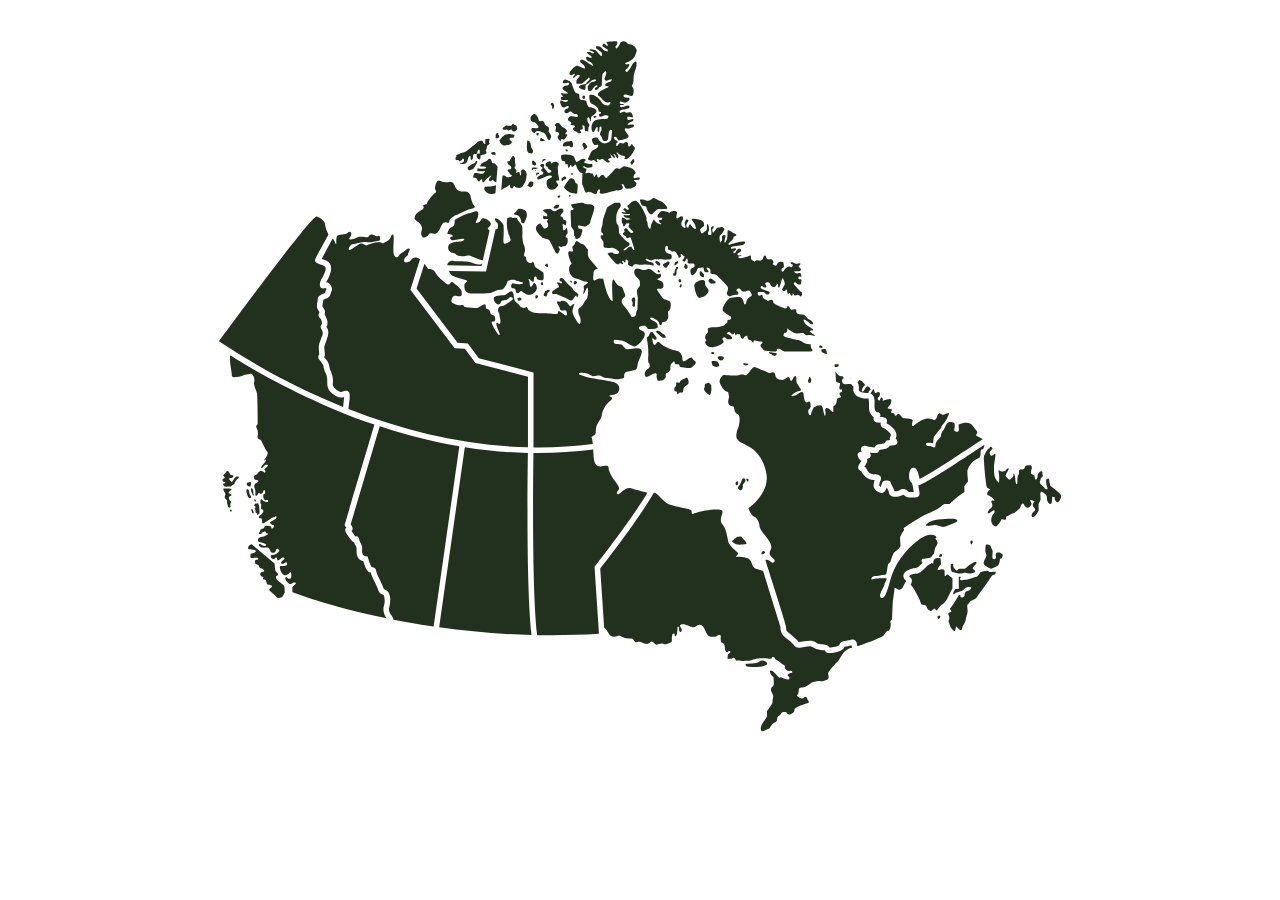
==== commit bb83b955: "Update Canadian Trees.html" ====
--- a/Canadian Trees.html
+++ b/Canadian Trees.html
@@ -2,7 +2,7 @@
 <html>
 <head>
 <meta charset="utf-8">
-<title>R4B Regional Competion</title>
+<title>Canadian Trees</title>
 <style type="text/css">
 * { box-sizing: border-box; }
 body {
@@ -11,7 +11,7 @@
   font-family: 'Ted Next';
 }
 #canada-map { 
-  fill: #da291c;
+  fill: #22311d;
 }
 #canada-map g {
   transition: .3s;
@@ -21,7 +21,7 @@
   cursor: pointer;
 }
 .active, .active:hover { 
-  fill: #68CADA !important;
+  fill: #4a6741 !important;
 }		
 #provinceInfo { 
   position: absolute;
